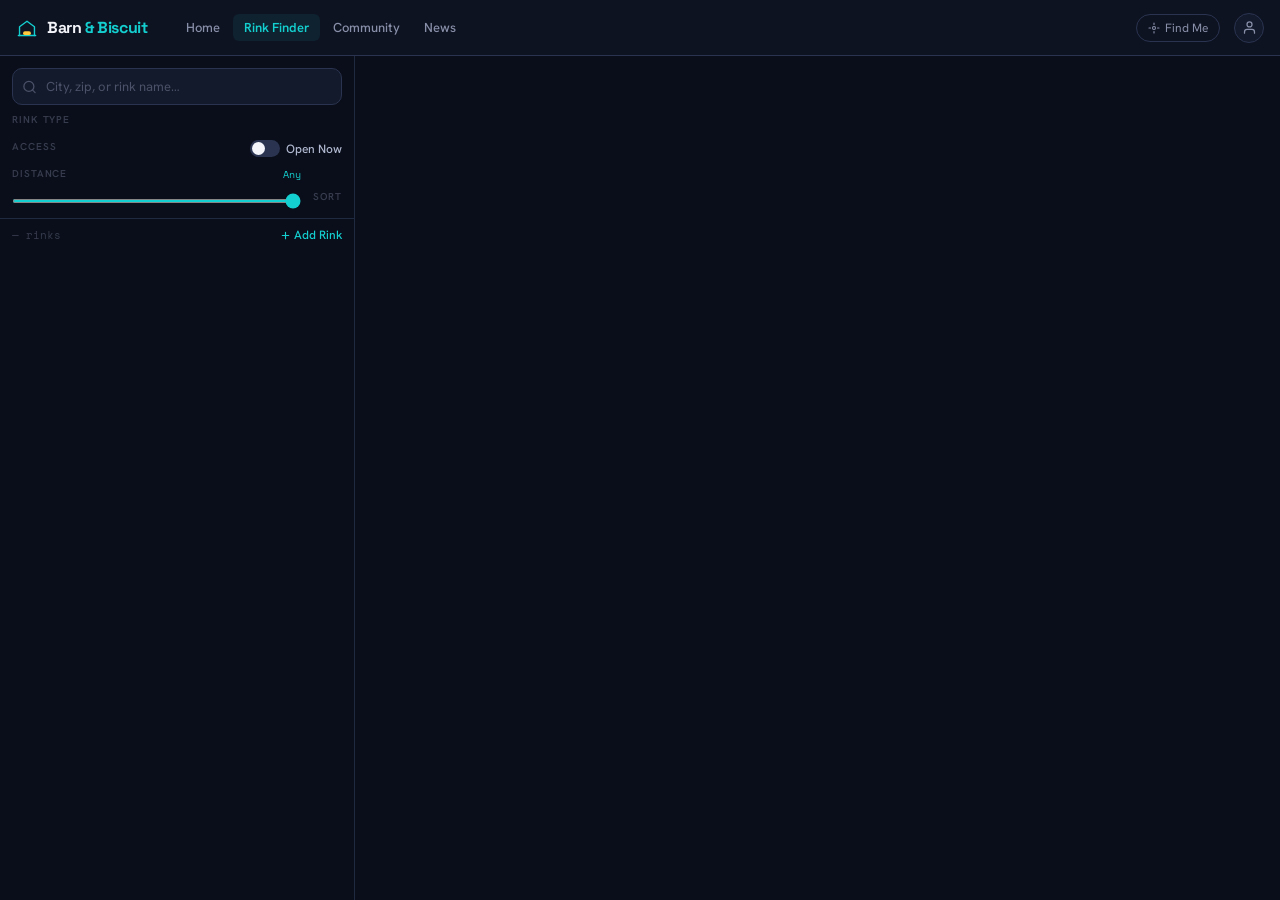
==== static/index.html @ c57369b1 "Add real photo uploads with an admin moderation queue Replaces the fake picsum stand-in with actual " ====
<!DOCTYPE html>
<html lang="en" data-theme="dark">
<head>
<meta charset="utf-8">
<meta name="viewport" content="width=device-width, initial-scale=1">
<title>Barn &amp; Biscuit — Rink Finder</title>
<link rel="icon" href="/static/logo/favicon.svg">
<link rel="preconnect" href="https://fonts.googleapis.com">
<link href="https://fonts.googleapis.com/css2?family=Space+Grotesk:wght@400;500;600;700&family=Hanken+Grotesk:wght@400;500;600;700&family=Space+Mono:wght@400;700&display=swap" rel="stylesheet">
<link rel="stylesheet" href="/static/brand-tokens.css">
<link rel="stylesheet" href="https://unpkg.com/leaflet@1.9.4/dist/leaflet.css">
<script src="https://unpkg.com/leaflet@1.9.4/dist/leaflet.js"></script>
<style>
  *, *::before, *::after { box-sizing: border-box; margin: 0; padding: 0; }
  html, body { height: 100%; overflow: hidden; }
  body { font-family: var(--font-body); background: var(--bg); color: var(--text); }

  /* Leaflet dark theme */
  .leaflet-container { background: #13192b !important; font-family: var(--font-body) !important; }
  .leaflet-popup-content-wrapper { background: var(--surface); border: 1px solid var(--border); border-radius: 12px; box-shadow: 0 0 20px rgba(20,207,207,.18), 0 4px 24px rgba(0,0,0,.55); }
  .leaflet-popup-tip { background: var(--surface); }
  .leaflet-popup-close-button { color: var(--text-muted) !important; top: 10px !important; right: 10px !important; font-size: 16px !important; }
  .leaflet-popup-close-button:hover { color: var(--text) !important; background: none !important; }
  .leaflet-popup-content { margin: 14px 16px; }
  .leaflet-control-attribution { background: rgba(10,14,26,.9) !important; color: var(--neutral-700) !important; font-size: 10px !important; }
  .leaflet-control-attribution a { color: var(--cyan-500) !important; }
  .leaflet-control-zoom { border: 1px solid var(--border) !important; border-radius: 8px !important; overflow: hidden; box-shadow: none !important; }
  .leaflet-control-zoom a { background: var(--surface) !important; color: var(--text-faint) !important; border-bottom-color: var(--border) !important; width: 30px !important; height: 30px !important; line-height: 30px !important; font-size: 16px !important; }
  .leaflet-control-zoom a:hover { background: var(--surface-2) !important; color: var(--color-primary) !important; }

  /* Scrollbar */
  ::-webkit-scrollbar { width: 4px; }
  ::-webkit-scrollbar-track { background: transparent; }
  ::-webkit-scrollbar-thumb { background: var(--border); border-radius: 2px; }

  input::placeholder { color: var(--neutral-600); }
  input[type=range] { height: 4px; }

  /* Animations */
  @keyframes slideInRight { from { transform: translateX(100%); } to { transform: translateX(0); } }
  @keyframes slideUp { from { transform: translateY(30px); opacity: 0; } to { transform: translateY(0); opacity: 1; } }
  @keyframes fadeIn { from { opacity: 0; } to { opacity: 1; } }
  @keyframes checkinPop { 0% { transform: scale(0.8); opacity: 0; } 60% { transform: scale(1.06); } 100% { transform: scale(1); opacity: 1; } }
  @keyframes pulse { 0%,100% { opacity: 1; } 50% { opacity: 0.35; } }

  /* Layout helpers */
  #app { display: flex; flex-direction: column; height: 100vh; overflow: hidden; }
  #content-area { display: flex; flex: 1; overflow: hidden; position: relative; }
  #map-container { flex: 1; position: relative; overflow: hidden; }
  #hl-map { width: 100%; height: 100%; }

  /* Nav */
  #nav { height: 56px; background: #0E1322; border-bottom: 1px solid var(--border); display: flex; align-items: center; padding: 0 16px; flex-shrink: 0; z-index: 200; position: relative; }

  /* Sidebar */
  #sidebar { width: 355px; background: var(--bg); border-right: 1px solid var(--hair); display: flex; flex-direction: column; overflow: hidden; flex-shrink: 0; }

  /* Drawer */
  #detail-drawer { position: fixed; right: 0; top: 56px; width: 400px; height: calc(100vh - 56px); background: var(--bg); border-left: 1px solid var(--border); display: flex; flex-direction: column; z-index: 1100; animation: slideInRight 0.22s ease; box-shadow: -4px 0 32px rgba(0,0,0,0.5); }

  /* Mobile list overlay */
  #mobile-list { position: fixed; top: 56px; left: 0; right: 0; bottom: 0; background: var(--bg); z-index: 100; display: flex; flex-direction: column; overflow: hidden; animation: slideUp 0.2s ease; }

  /* Modal overlay */
  .modal-overlay { position: fixed; inset: 0; background: rgba(10,14,26,0.88); z-index: 1200; display: flex; align-items: center; justify-content: center; padding: 20px; animation: fadeIn 0.15s ease; }
  .modal-card { background: var(--surface); border: 1px solid var(--border); border-radius: 16px; width: 100%; padding: 24px; }

  /* Add Photo dropzone */
  .photo-dropzone { width: 100%; min-height: 176px; display: flex; flex-direction: column; align-items: center; justify-content: center; gap: 10px; padding: 20px; border: 1.5px dashed var(--border); border-radius: 12px; background: var(--bg); cursor: pointer; transition: border-color .15s, background .15s; }
  .photo-dropzone.drag-over { border-color: var(--color-primary); background: rgba(20,207,207,0.06); }

  /* Chip styles */
  .chip { padding: 3px 10px; background: transparent; border: 1px solid var(--border); border-radius: 20px; font-size: 11px; font-weight: 500; color: var(--neutral-600); cursor: pointer; font-family: inherit; white-space: nowrap; }
  .chip.active { background: rgba(20,207,207,0.13); border-color: var(--color-primary); color: var(--color-primary); font-weight: 600; }

  /* Tab styles */
  .drawer-tab { padding: 10px 16px; background: none; border: none; border-bottom: 2px solid transparent; color: var(--neutral-600); font-size: 13px; font-weight: 500; font-family: inherit; cursor: pointer; flex-shrink: 0; }
  .drawer-tab.active { color: var(--color-primary); font-weight: 600; border-bottom-color: var(--color-primary); }

  /* Rink card */
  .rink-card { padding: 10px 11px; border-radius: 9px; margin-bottom: 2px; cursor: pointer; border: 1px solid transparent; border-left: 2px solid transparent; }
  .rink-card:hover { background: rgba(20,207,207,0.02); }
  .rink-card.selected { background: rgba(20,207,207,0.04); border-color: rgba(20,207,207,0.2); border-left-color: var(--color-primary); }
</style>
</head>
<body>
<div id="app">

  <!-- NAV -->
  <nav id="nav">
    <a href="#" style="display:flex;align-items:center;gap:9px;text-decoration:none;margin-right:28px;flex-shrink:0;">
      <svg width="22" height="22" viewBox="0 0 56 56" fill="none">
        <line x1="6" y1="47" x2="50" y2="47" stroke="#14CFCF" stroke-width="3.5" stroke-linecap="round"/>
        <path d="M9 47 L9 25 L28 11 L47 25 L47 47" stroke="#14CFCF" stroke-width="3.5" stroke-linecap="round" stroke-linejoin="round"/>
        <rect x="18" y="36.5" width="20" height="9.5" rx="4.75" fill="#FFC83D"/>
      </svg>
      <span id="nav-wordmark" style="font-family:var(--font-display);font-weight:700;font-size:16px;color:var(--text);letter-spacing:-0.025em;white-space:nowrap;"></span>
    </a>
    <div id="nav-links" style="display:flex;align-items:center;gap:2px;flex:1;">
      <a href="#" style="padding:5px 11px;font-size:13px;font-weight:500;color:var(--text-faint);text-decoration:none;border-radius:6px;">Home</a>
      <a href="#" style="padding:5px 11px;font-size:13px;font-weight:600;color:var(--color-primary);text-decoration:none;border-radius:6px;background:rgba(20,207,207,0.08);">Rink Finder</a>
      <a href="#" style="padding:5px 11px;font-size:13px;font-weight:500;color:var(--text-faint);text-decoration:none;border-radius:6px;">Community</a>
      <a href="#" style="padding:5px 11px;font-size:13px;font-weight:500;color:var(--text-faint);text-decoration:none;border-radius:6px;">News</a>
    </div>
    <div style="display:flex;align-items:center;gap:8px;flex-shrink:0;">
      <button id="location-btn" style="display:flex;align-items:center;gap:5px;padding:5px 11px;background:transparent;border:1px solid var(--border);border-radius:20px;color:var(--text-faint);font-size:12px;font-family:inherit;cursor:pointer;white-space:nowrap;">
        <svg width="12" height="12" viewBox="0 0 24 24" fill="none" stroke="currentColor" stroke-width="2.2" stroke-linecap="round"><circle cx="12" cy="12" r="3"/><path d="M12 2v3M12 19v3M2 12h3M19 12h3"/></svg>
        <span id="location-label">Find Me</span>
      </button>
      <div id="nav-account" style="display:flex;align-items:center;gap:6px;cursor:pointer;" onclick="app.onAvatarClick()">
        <span id="nav-username" style="font-size:12px;font-weight:500;color:var(--text-muted);white-space:nowrap;"></span>
        <div id="nav-avatar" style="width:30px;height:30px;border-radius:50%;background:var(--surface);border:1px solid var(--border);display:flex;align-items:center;justify-content:center;color:var(--text-faint);cursor:pointer;flex-shrink:0;">
          <svg width="15" height="15" viewBox="0 0 24 24" fill="none" stroke="currentColor" stroke-width="2" stroke-linecap="round"><path d="M20 21v-2a4 4 0 0 0-4-4H8a4 4 0 0 0-4 4v2"/><circle cx="12" cy="7" r="4"/></svg>
        </div>
      </div>
    </div>
  </nav>

  <!-- CONTENT -->
  <div id="content-area">

    <!-- SIDEBAR (desktop) -->
    <aside id="sidebar">
      <!-- Search -->
      <div style="padding:12px 12px 8px;">
        <div style="position:relative;">
          <svg style="position:absolute;left:10px;top:50%;transform:translateY(-50%);color:var(--neutral-600);pointer-events:none;" width="15" height="15" viewBox="0 0 24 24" fill="none" stroke="currentColor" stroke-width="2" stroke-linecap="round"><circle cx="11" cy="11" r="8"/><path d="m21 21-4.35-4.35"/></svg>
          <input id="search-input" type="text" placeholder="City, zip, or rink name…" style="width:100%;padding:9px 30px 9px 33px;background:var(--surface);border:1px solid var(--border);border-radius:10px;color:var(--text);font-size:13px;font-family:inherit;outline:none;">
          <button id="search-clear" style="display:none;position:absolute;right:8px;top:50%;transform:translateY(-50%);background:none;border:none;color:var(--neutral-600);cursor:pointer;padding:2px;align-items:center;justify-content:center;">
            <svg width="13" height="13" viewBox="0 0 24 24" fill="none" stroke="currentColor" stroke-width="2.5" stroke-linecap="round"><path d="M18 6L6 18M6 6l12 12"/></svg>
          </button>
        </div>
      </div>
      <!-- Filters -->
      <div style="padding:0 12px 10px;display:flex;flex-direction:column;gap:9px;border-bottom:1px solid var(--hair);">
        <div>
          <div style="font-size:10px;font-weight:600;color:var(--neutral-700);text-transform:uppercase;letter-spacing:0.09em;margin-bottom:5px;">Rink Type</div>
          <div id="type-filters" style="display:flex;flex-wrap:wrap;gap:4px;"></div>
        </div>
        <div style="display:flex;align-items:flex-end;gap:10px;flex-wrap:wrap;">
          <div>
            <div style="font-size:10px;font-weight:600;color:var(--neutral-700);text-transform:uppercase;letter-spacing:0.09em;margin-bottom:5px;">Access</div>
            <div id="access-filters" style="display:flex;gap:4px;"></div>
          </div>
          <div id="open-now-toggle" style="display:flex;align-items:center;gap:6px;cursor:pointer;padding-bottom:1px;margin-left:auto;">
            <div id="open-now-track" style="width:30px;height:17px;border-radius:9px;background:var(--border);display:flex;align-items:center;padding:0 2px;cursor:pointer;flex-shrink:0;transition:background 0.15s;">
              <div id="open-now-thumb" style="width:13px;height:13px;border-radius:50%;background:var(--text);transition:margin-left 0.15s;"></div>
            </div>
            <span style="font-size:12px;font-weight:500;color:var(--text-muted);white-space:nowrap;">Open Now</span>
          </div>
        </div>
        <div style="display:flex;gap:12px;align-items:flex-end;flex-wrap:wrap;">
          <div style="flex:1;min-width:100px;">
            <div style="display:flex;justify-content:space-between;margin-bottom:5px;">
              <span style="font-size:10px;font-weight:600;color:var(--neutral-700);text-transform:uppercase;letter-spacing:0.09em;">Distance</span>
              <span id="distance-label" style="font-size:10px;font-family:var(--font-mono);color:var(--color-primary);">Any</span>
            </div>
            <input id="distance-slider" type="range" min="10" max="200" step="10" value="200" style="width:100%;accent-color:var(--color-primary);cursor:pointer;">
          </div>
          <div>
            <div style="font-size:10px;font-weight:600;color:var(--neutral-700);text-transform:uppercase;letter-spacing:0.09em;margin-bottom:5px;">Sort</div>
            <div id="sort-filters" style="display:flex;gap:4px;"></div>
          </div>
        </div>
      </div>
      <!-- List header -->
      <div style="padding:8px 12px;display:flex;align-items:center;justify-content:space-between;">
        <span id="rink-count" style="font-size:11px;color:var(--neutral-700);font-family:var(--font-mono);">— rinks</span>
        <button id="add-rink-btn" style="display:flex;align-items:center;gap:3px;font-size:12px;color:var(--color-primary);background:none;border:none;cursor:pointer;font-family:inherit;font-weight:500;">
          <svg width="11" height="11" viewBox="0 0 24 24" fill="none" stroke="currentColor" stroke-width="2.5" stroke-linecap="round"><path d="M12 5v14M5 12h14"/></svg>
          Add Rink
        </button>
      </div>
      <!-- Rink list -->
      <div id="rink-list" style="flex:1;overflow-y:auto;padding:0 8px 8px;"></div>
    </aside>

    <!-- MAP -->
    <div id="map-container">
      <div id="hl-map"></div>
      <!-- Location toast -->
      <div id="location-toast" style="display:none;position:absolute;top:16px;left:50%;transform:translateX(-50%);background:var(--surface);border:1px solid rgba(20,207,207,0.5);border-radius:10px;padding:8px 14px;z-index:1000;display:none;align-items:center;gap:8px;box-shadow:0 0 20px rgba(20,207,207,0.15);pointer-events:none;animation:fadeIn 0.2s ease;white-space:nowrap;">
        <div style="width:6px;height:6px;border-radius:50%;background:var(--color-primary);animation:pulse 1.2s infinite;"></div>
        <span style="font-size:12px;color:var(--text-muted);">Finding your location…</span>
      </div>
      <!-- Mobile view toggle -->
      <div id="mobile-toggle" style="display:none;position:absolute;bottom:28px;left:50%;transform:translateX(-50%);background:#0E1322;border:1px solid var(--border);border-radius:24px;padding:3px;z-index:1000;box-shadow:0 4px 24px rgba(0,0,0,0.6);">
        <button id="map-btn" onclick="app.showMap()" style="padding:5px 15px;background:var(--color-primary);border:none;border-radius:20px;color:#06181A;font-size:13px;font-weight:600;cursor:pointer;font-family:inherit;">
          <svg width="12" height="12" viewBox="0 0 24 24" fill="none" stroke="currentColor" stroke-width="2" stroke-linecap="round" style="display:inline;margin-right:4px;vertical-align:middle;"><path d="M9 20L3.55 17.27A1 1 0 0 1 3 16.38V5.62a1 1 0 0 1 1.45-.89L9 7l6-3 5.45 2.72A1 1 0 0 1 21 7.62v10.76a1 1 0 0 1-1.45.89L15 17l-6 3z"/><path d="M9 7v13M15 4v13"/></svg>
          Map
        </button>
        <button id="list-btn" onclick="app.showList()" style="padding:5px 15px;background:transparent;border:none;border-radius:20px;color:var(--text-muted);font-size:13px;font-weight:500;cursor:pointer;font-family:inherit;">
          <svg width="12" height="12" viewBox="0 0 24 24" fill="none" stroke="currentColor" stroke-width="2" stroke-linecap="round" style="display:inline;margin-right:4px;vertical-align:middle;"><path d="M8 6h13M8 12h13M8 18h13M3 6h.01M3 12h.01M3 18h.01"/></svg>
          List
        </button>
      </div>
    </div>

  </div>
</div>

<!-- MOBILE LIST OVERLAY (hidden by default) -->
<div id="mobile-list" style="display:none;">
  <div style="padding:12px;">
    <div style="position:relative;">
      <svg style="position:absolute;left:10px;top:50%;transform:translateY(-50%);color:var(--neutral-600);pointer-events:none;" width="15" height="15" viewBox="0 0 24 24" fill="none" stroke="currentColor" stroke-width="2" stroke-linecap="round"><circle cx="11" cy="11" r="8"/><path d="m21 21-4.35-4.35"/></svg>
      <input id="mobile-search-input" type="text" placeholder="Search rinks…" style="width:100%;padding:10px 12px 10px 34px;background:var(--surface);border:1px solid var(--border);border-radius:10px;color:var(--text);font-size:14px;font-family:inherit;outline:none;">
    </div>
  </div>
  <div id="mobile-type-filters" style="padding:0 12px 10px;display:flex;gap:4px;flex-wrap:wrap;border-bottom:1px solid var(--hair);"></div>
  <div id="mobile-rink-count" style="padding:8px 12px;font-size:11px;color:var(--neutral-700);font-family:var(--font-mono);border-bottom:1px solid var(--hair);">— rinks</div>
  <div id="mobile-rink-list" style="flex:1;overflow-y:auto;padding:8px;"></div>
  <div style="padding:12px;border-top:1px solid var(--hair);">
    <button onclick="app.showMap()" style="width:100%;padding:11px;background:rgba(20,207,207,0.08);border:1.5px solid var(--color-primary);border-radius:10px;color:var(--color-primary);font-size:14px;font-weight:600;font-family:inherit;cursor:pointer;">← Back to Map</button>
  </div>
</div>

<!-- DETAIL DRAWER (hidden by default) -->
<div id="detail-drawer" style="display:none;">
  <!-- Photo Hero (fixed, non-scrolling) -->
  <div id="drawer-hero" style="position:relative;height:168px;flex-shrink:0;overflow:hidden;background:var(--surface-2);">
    <img id="drawer-hero-img" src="" alt="" style="width:100%;height:100%;object-fit:cover;opacity:0.85;display:block;">
    <div style="position:absolute;inset:0;background:linear-gradient(180deg, rgba(10,14,26,0.05) 35%, rgba(10,14,26,0.9) 100%);pointer-events:none;"></div>
    <button onclick="app.setTab('photos')" style="position:absolute;top:10px;left:10px;padding:4px 10px;background:rgba(10,14,26,0.55);border:1px solid rgba(255,255,255,0.15);border-radius:20px;color:#fff;font-size:11px;font-weight:600;font-family:inherit;cursor:pointer;">
      <span id="drawer-photos-count"></span>
    </button>
    <span id="drawer-photo-attribution" style="position:absolute;bottom:6px;right:10px;font-size:10px;color:rgba(255,255,255,0.65);text-shadow:0 1px 2px rgba(0,0,0,0.6);display:none;"></span>
    <button onclick="app.closeDrawer()" style="position:absolute;top:10px;right:10px;width:30px;height:30px;display:flex;align-items:center;justify-content:center;background:rgba(10,14,26,0.55);border:1px solid rgba(255,255,255,0.15);border-radius:8px;color:#fff;cursor:pointer;">
      <svg width="14" height="14" viewBox="0 0 24 24" fill="none" stroke="currentColor" stroke-width="2.5" stroke-linecap="round"><path d="M18 6L6 18M6 6l12 12"/></svg>
    </button>
    <div style="position:absolute;left:14px;right:14px;bottom:10px;">
      <div id="drawer-name" style="font-family:var(--font-display);font-size:18px;font-weight:700;color:#fff;line-height:1.25;margin-bottom:5px;text-shadow:0 1px 3px rgba(0,0,0,0.5);"></div>
      <div id="drawer-meta" style="display:flex;align-items:center;gap:7px;flex-wrap:wrap;"></div>
    </div>
  </div>

  <!-- Scroll container: everything below the hero -->
  <div id="drawer-scroll" style="flex:1;overflow-y:auto;background:var(--bg);">
    <div id="drawer-thumbs" style="display:flex;gap:8px;padding:12px 16px;overflow-x:auto;"></div>
    <div id="drawer-checkin-row" style="display:flex;gap:8px;padding:0 16px 14px;"></div>
    <div id="drawer-feed" style="margin:0 16px 14px;"></div>

    <!-- Sticky tab bar -->
    <div id="drawer-tabs" style="position:sticky;top:0;z-index:1;display:flex;border-top:1px solid var(--border);border-bottom:1px solid var(--border);background:#0E1322;">
      <button class="drawer-tab active" data-tab="info" onclick="app.setTab('info')">Info</button>
      <button class="drawer-tab" data-tab="photos" onclick="app.setTab('photos')">Photos</button>
      <button class="drawer-tab" data-tab="reviews" onclick="app.setTab('reviews')">Reviews</button>
      <button class="drawer-tab" data-tab="schedule" onclick="app.setTab('schedule')">Schedule</button>
    </div>
    <div id="drawer-body" style="padding:16px;"></div>
  </div>
</div>

<!-- REPORT MODAL -->
<div id="modal-report" style="display:none;" class="modal-overlay">
  <div class="modal-card" style="max-width:400px;">
    <div style="font-family:var(--font-display);font-size:18px;font-weight:700;color:var(--text);margin-bottom:4px;">Report an Issue</div>
    <div style="font-size:13px;color:var(--text-faint);margin-bottom:20px;">Help keep rink info accurate for the community</div>
    <div style="display:flex;flex-direction:column;gap:8px;margin-bottom:18px;">
      <label style="display:flex;align-items:center;gap:10px;padding:11px;background:var(--surface-2);border-radius:8px;cursor:pointer;font-size:14px;color:var(--text-muted);"><input type="radio" name="rt" style="accent-color:var(--color-primary);"> Wrong hours</label>
      <label style="display:flex;align-items:center;gap:10px;padding:11px;background:var(--surface-2);border-radius:8px;cursor:pointer;font-size:14px;color:var(--text-muted);"><input type="radio" name="rt" style="accent-color:var(--color-primary);"> Incorrect address or contact</label>
      <label style="display:flex;align-items:center;gap:10px;padding:11px;background:var(--surface-2);border-radius:8px;cursor:pointer;font-size:14px;color:var(--text-muted);"><input type="radio" name="rt" style="accent-color:var(--color-primary);"> Rink permanently closed</label>
      <label style="display:flex;align-items:center;gap:10px;padding:11px;background:var(--surface-2);border-radius:8px;cursor:pointer;font-size:14px;color:var(--text-muted);"><input type="radio" name="rt" style="accent-color:var(--color-primary);"> Other</label>
    </div>
    <textarea placeholder="Additional details (optional)…" style="width:100%;padding:10px 12px;background:var(--bg);border:1px solid var(--border);border-radius:8px;color:var(--text);font-size:13px;font-family:inherit;outline:none;resize:vertical;min-height:72px;margin-bottom:16px;"></textarea>
    <div style="display:flex;gap:8px;">
      <button onclick="app.hideReport()" style="flex:1;padding:10px;background:transparent;border:1px solid var(--border);border-radius:8px;color:var(--text-muted);font-size:14px;font-family:inherit;cursor:pointer;">Cancel</button>
      <button onclick="app.hideReport()" style="flex:1;padding:10px;background:var(--color-primary);border:none;border-radius:8px;color:#06181A;font-size:14px;font-weight:700;font-family:inherit;cursor:pointer;">Submit</button>
    </div>
  </div>
</div>

<!-- ADD RINK MODAL -->
<div id="modal-add-rink" style="display:none;" class="modal-overlay">
  <div class="modal-card" style="max-width:440px;max-height:85vh;overflow-y:auto;">
    <div style="font-family:var(--font-display);font-size:18px;font-weight:700;color:var(--text);margin-bottom:4px;">Add a Rink</div>
    <div style="font-size:13px;color:var(--text-faint);margin-bottom:20px;">Know a rink we're missing? Tell us about it.</div>
    <form id="add-rink-form" style="display:flex;flex-direction:column;gap:12px;margin-bottom:20px;">
      <div>
        <label style="font-size:10px;font-weight:600;color:var(--neutral-700);text-transform:uppercase;letter-spacing:0.09em;display:block;margin-bottom:5px;">Rink Name *</label>
        <input name="name" type="text" placeholder="e.g. Hometown Ice Arena" required style="width:100%;padding:10px 12px;background:var(--bg);border:1px solid var(--border);border-radius:8px;color:var(--text);font-size:14px;font-family:inherit;outline:none;">
      </div>
      <div>
        <label style="font-size:10px;font-weight:600;color:var(--neutral-700);text-transform:uppercase;letter-spacing:0.09em;display:block;margin-bottom:5px;">Address *</label>
        <input name="address" type="text" placeholder="123 Ice Ln, City, State ZIP" required style="width:100%;padding:10px 12px;background:var(--bg);border:1px solid var(--border);border-radius:8px;color:var(--text);font-size:14px;font-family:inherit;outline:none;">
      </div>
      <div style="display:flex;gap:8px;">
        <div style="flex:1;">
          <label style="font-size:10px;font-weight:600;color:var(--neutral-700);text-transform:uppercase;letter-spacing:0.09em;display:block;margin-bottom:5px;">Rink Type</label>
          <select name="type" style="width:100%;padding:10px 12px;background:var(--bg);border:1px solid var(--border);border-radius:8px;color:var(--text);font-size:14px;font-family:inherit;outline:none;"><option>NHL Size</option><option>Olympic</option><option>Synthetic</option><option>Standard</option></select>
        </div>
        <div style="flex:1;">
          <label style="font-size:10px;font-weight:600;color:var(--neutral-700);text-transform:uppercase;letter-spacing:0.09em;display:block;margin-bottom:5px;">Access</label>
          <select name="access" style="width:100%;padding:10px 12px;background:var(--bg);border:1px solid var(--border);border-radius:8px;color:var(--text);font-size:14px;font-family:inherit;outline:none;"><option>Public</option><option>Private</option></select>
        </div>
      </div>
      <div>
        <label style="font-size:10px;font-weight:600;color:var(--neutral-700);text-transform:uppercase;letter-spacing:0.09em;display:block;margin-bottom:5px;">Website or Phone (optional)</label>
        <input name="contact" type="text" placeholder="https://… or (555) 000-0000" style="width:100%;padding:10px 12px;background:var(--bg);border:1px solid var(--border);border-radius:8px;color:var(--text);font-size:14px;font-family:inherit;outline:none;">
      </div>
    </form>
    <div style="display:flex;gap:8px;">
      <button onclick="app.hideAddRink()" style="flex:1;padding:10px;background:transparent;border:1px solid var(--border);border-radius:8px;color:var(--text-muted);font-size:14px;font-family:inherit;cursor:pointer;">Cancel</button>
      <button onclick="app.submitRink()" style="flex:1;padding:10px;background:var(--color-primary);border:none;border-radius:8px;color:#06181A;font-size:14px;font-weight:700;font-family:inherit;cursor:pointer;">Submit Rink</button>
    </div>
  </div>
</div>

<!-- ADD PHOTO MODAL -->
<div id="modal-add-photo" style="display:none;" class="modal-overlay">
  <div class="modal-card" style="max-width:420px;max-height:88vh;overflow-y:auto;">
    <div style="display:flex;align-items:center;justify-content:space-between;margin-bottom:4px;">
      <div style="font-family:var(--font-display);font-size:18px;font-weight:700;color:var(--text);">Add a Photo</div>
      <button onclick="app.hideAddPhotoModal()" style="width:28px;height:28px;flex-shrink:0;background:transparent;border:1px solid var(--border);border-radius:8px;color:var(--text-muted);font-size:14px;cursor:pointer;display:flex;align-items:center;justify-content:center;">✕</button>
    </div>
    <div style="font-size:13px;color:var(--text-faint);margin-bottom:20px;">Share a shot of the ice at <span id="add-photo-rink-name" style="color:var(--text-muted);font-weight:500;"></span></div>
    <div id="add-photo-dynamic"></div>
  </div>
</div>

<!-- AUTH MODAL -->
<div id="modal-auth" style="display:none;" class="modal-overlay">
  <div class="modal-card" style="max-width:380px;">
    <div id="auth-title" style="font-family:var(--font-display);font-size:18px;font-weight:700;color:var(--text);margin-bottom:4px;">Sign In</div>
    <div id="auth-subtitle" style="font-size:13px;color:var(--text-faint);margin-bottom:20px;">Welcome back to Barn & Biscuit</div>
    <form id="auth-form" style="display:flex;flex-direction:column;gap:12px;margin-bottom:8px;">
      <div id="auth-displayname-field" style="display:none;">
        <label style="font-size:10px;font-weight:600;color:var(--neutral-700);text-transform:uppercase;letter-spacing:0.09em;display:block;margin-bottom:5px;">Display Name</label>
        <input name="displayName" type="text" placeholder="e.g. Jamie" style="width:100%;padding:10px 12px;background:var(--bg);border:1px solid var(--border);border-radius:8px;color:var(--text);font-size:14px;font-family:inherit;outline:none;">
      </div>
      <div>
        <label style="font-size:10px;font-weight:600;color:var(--neutral-700);text-transform:uppercase;letter-spacing:0.09em;display:block;margin-bottom:5px;">Email</label>
        <input name="email" type="email" placeholder="you@example.com" required style="width:100%;padding:10px 12px;background:var(--bg);border:1px solid var(--border);border-radius:8px;color:var(--text);font-size:14px;font-family:inherit;outline:none;">
      </div>
      <div>
        <label style="font-size:10px;font-weight:600;color:var(--neutral-700);text-transform:uppercase;letter-spacing:0.09em;display:block;margin-bottom:5px;">Password</label>
        <input name="password" type="password" placeholder="••••••••" required style="width:100%;padding:10px 12px;background:var(--bg);border:1px solid var(--border);border-radius:8px;color:var(--text);font-size:14px;font-family:inherit;outline:none;">
      </div>
    </form>
    <div id="auth-error" style="display:none;font-size:12px;color:#F16A6A;margin-bottom:12px;"></div>
    <div style="display:flex;gap:8px;margin-bottom:14px;">
      <button onclick="app.hideAuth()" style="flex:1;padding:10px;background:transparent;border:1px solid var(--border);border-radius:8px;color:var(--text-muted);font-size:14px;font-family:inherit;cursor:pointer;">Cancel</button>
      <button onclick="app.submitAuth()" style="flex:1;padding:10px;background:var(--color-primary);border:none;border-radius:8px;color:#06181A;font-size:14px;font-weight:700;font-family:inherit;cursor:pointer;">Continue</button>
    </div>
    <div id="auth-toggle" style="text-align:center;font-size:12px;color:var(--text-faint);cursor:pointer;"></div>
  </div>
</div>

<script>
class RinkFinder {
  BRAND = 'Barn & Biscuit';
  BASE_PHOTO_COUNT = 4;
  FEED_NAMES = ['Jordan','Sam','Casey','Morgan','Riley','Taylor','Avery','Quinn','Drew','Reese'];
  FEED_COLORS = ['#14CFCF', '#CB78FF', '#34E0A0', '#FFD24D'];
  // Brand accent palette used to tint the no-photo rink placeholders
  PLACEHOLDER_ACCENTS = [
    { name: 'Cyan',   line: '20,207,207',  dot: '#14CFCF' },
    { name: 'Violet', line: '203,120,255', dot: '#CB78FF' },
    { name: 'Mint',   line: '52,224,160',  dot: '#34E0A0' },
    { name: 'Amber',  line: '255,210,77',  dot: '#FFD24D' },
    { name: 'Coral',  line: '255,107,125', dot: '#FF6B7D' },
  ];

  state = {
    search: '',
    filters: { type: 'all', access: 'all', openNow: false, maxDistance: 200 },
    sortBy: 'name',
    selectedRinkId: null,
    drawerOpen: false,
    activeTab: 'info',
    isMobile: false,
    mobileView: 'map',
    userLocation: null,
    locationStatus: 'idle',
    checkinsById: {},
    checkinConfirm: false,
    heroIdx: 0,
    myCheckins: {},
    myReviews: {},
    communityPhotos: {},
    reviewOpen: false,
    reviewRating: 0,
    reviewToast: false,
    photoToast: false,
    currentUser: null,
    showAuth: false,
    authMode: 'login',
    authError: '',
    showAddPhoto: false,
    photoDraftFile: null,
    photoPreviewUrl: null,
    photoUploadError: '',
  };

  rinks = [];
  map = null;
  markers = {};

  // ── Init ──────────────────────────────────────────────────────────────────

  async init() {
    // Set brand wordmark
    document.getElementById('nav-wordmark').innerHTML =
      `${this.BRAND.split(' ')[0]}&nbsp;<span style="color:var(--color-primary);">${this.BRAND.split(' ').slice(1).join(' ')}</span>`;

    const [rinks, me] = await Promise.all([
      fetch('/api/rinks').then(r => r.json()),
      fetch('/api/auth/me').then(r => r.json()),
    ]);
    this.rinks = rinks;
    this.state.currentUser = me.user;

    this.bindEvents();
    this.buildFilterChips();
    this.setState({}); // initial render
    setTimeout(() => this.initMap(), 200);
    this.requestLocation();

    window.addEventListener('resize', () => {
      const was = this.state.isMobile;
      const is = window.innerWidth < 768;
      if (was !== is) this.setState({ isMobile: is });
      if (this.map) setTimeout(() => { try { this.map.invalidateSize(); } catch(e){} }, 150);
    });
    this.setState({ isMobile: window.innerWidth < 768 });
  }

  bindEvents() {
    // Search
    document.getElementById('search-input').addEventListener('input', e => {
      this.setState({ search: e.target.value });
    });
    document.getElementById('search-clear').addEventListener('click', () => {
      document.getElementById('search-input').value = '';
      this.setState({ search: '' });
    });
    document.getElementById('mobile-search-input').addEventListener('input', e => {
      document.getElementById('search-input').value = e.target.value;
      this.setState({ search: e.target.value });
    });

    // Open Now toggle
    document.getElementById('open-now-toggle').addEventListener('click', () => {
      this.setState(s => ({ filters: { ...s.filters, openNow: !s.filters.openNow } }));
    });

    // Distance slider
    document.getElementById('distance-slider').addEventListener('input', e => {
      this.setState(s => ({ filters: { ...s.filters, maxDistance: Number(e.target.value) } }));
    });

    // Location button
    document.getElementById('location-btn').addEventListener('click', () => this.requestLocation());

    // Add rink button
    document.getElementById('add-rink-btn').addEventListener('click', () => this.showAddRink());
  }

  buildFilterChips() {
    const types = [
      { v: 'all', l: 'All' }, { v: 'NHL', l: 'NHL' }, { v: 'OLYMPIC', l: 'Olympic' },
      { v: 'SYNTHETIC', l: 'Synthetic' }, { v: 'STANDARD', l: 'Standard' },
    ];
    const access = [{ v: 'all', l: 'All' }, { v: 'public', l: 'Public' }, { v: 'private', l: 'Private' }];
    const sorts = [{ v: 'name', l: 'Name' }, { v: 'rating', l: 'Rating' }, { v: 'distance', l: 'Distance' }];

    const makeChips = (containerId, items, field) => {
      const el = document.getElementById(containerId);
      el.innerHTML = items.map(o =>
        `<button class="chip${this.state.filters[field] === o.v || (field === 'sort' && this.state.sortBy === o.v) ? ' active' : ''}" data-val="${o.v}">${o.l}</button>`
      ).join('');
      el.querySelectorAll('button').forEach(btn => {
        btn.addEventListener('click', () => {
          if (field === 'sort') {
            this.setState({ sortBy: btn.dataset.val });
          } else {
            this.setState(s => ({ filters: { ...s.filters, [field]: btn.dataset.val } }));
          }
        });
      });
    };

    makeChips('type-filters', types, 'type');
    makeChips('mobile-type-filters', types, 'type');
    makeChips('access-filters', access, 'access');
    makeChips('sort-filters', sorts, 'sort');
  }

  // ── State ─────────────────────────────────────────────────────────────────

  setState(partial) {
    const prev = { ...this.state };
    if (typeof partial === 'function') {
      Object.assign(this.state, partial(this.state));
    } else {
      Object.assign(this.state, partial);
    }
    this.render(prev);
  }

  // ── Derived helpers ───────────────────────────────────────────────────────

  haversine(lat1, lng1, lat2, lng2) {
    const R = 3959, dLat = (lat2 - lat1) * Math.PI / 180, dLng = (lng2 - lng1) * Math.PI / 180;
    const a = Math.sin(dLat/2)**2 + Math.cos(lat1*Math.PI/180)*Math.cos(lat2*Math.PI/180)*Math.sin(dLng/2)**2;
    return R * 2 * Math.atan2(Math.sqrt(a), Math.sqrt(1-a));
  }

  isOpenNow(hours) {
    const days = ['Sun','Mon','Tue','Wed','Thu','Fri','Sat'];
    const day = days[new Date().getDay()];
    const h = hours[day];
    if (!h || h === 'Closed' || h === 'Private') return false;
    const now = new Date();
    const toMins = str => {
      const m = str.trim().match(/^(\d+)(?::(\d+))?(am|pm)$/i);
      if (!m) return null;
      let hrs = parseInt(m[1]), mins = parseInt(m[2] || '0');
      if (m[3].toLowerCase() === 'pm' && hrs !== 12) hrs += 12;
      if (m[3].toLowerCase() === 'am' && hrs === 12) hrs = 0;
      return hrs * 60 + mins;
    };
    const parts = h.split('–');
    if (parts.length < 2) return false;
    const open = toMins(parts[0]), close = toMins(parts[1]);
    if (open === null || close === null) return false;
    const cur = now.getHours() * 60 + now.getMinutes();
    return cur >= open && cur < close;
  }

  getFilteredRinks() {
    const { search, filters, sortBy, userLocation } = this.state;
    let rinks = this.rinks.map(r => ({
      ...r,
      openNow: this.isOpenNow(r.hours),
      distance: userLocation ? this.haversine(userLocation.lat, userLocation.lng, r.lat, r.lng) : null,
    }));
    if (search) {
      const q = search.toLowerCase();
      rinks = rinks.filter(r =>
        r.name.toLowerCase().includes(q) || r.city.toLowerCase().includes(q) || r.state.toLowerCase().includes(q)
      );
    }
    if (filters.type !== 'all') rinks = rinks.filter(r => r.type === filters.type);
    if (filters.access !== 'all') rinks = rinks.filter(r => filters.access === 'public' ? r.isPublic : !r.isPublic);
    if (filters.openNow) rinks = rinks.filter(r => r.openNow);
    if (userLocation && filters.maxDistance < 200) rinks = rinks.filter(r => r.distance !== null && r.distance <= filters.maxDistance);
    if (sortBy === 'distance' && userLocation) rinks.sort((a, b) => a.distance - b.distance);
    else if (sortBy === 'rating') rinks.sort((a, b) => b.rating - a.rating);
    else rinks.sort((a, b) => a.name.localeCompare(b.name));
    return rinks;
  }

  typeInfo(type) {
    return ({
      NHL: { label: 'NHL Size', color: '#14CFCF', bg: 'rgba(20,207,207,0.1)', border: 'rgba(20,207,207,0.21)' },
      OLYMPIC: { label: 'Olympic', color: '#CB78FF', bg: 'rgba(203,120,255,0.1)', border: 'rgba(203,120,255,0.21)' },
      SYNTHETIC: { label: 'Synthetic', color: '#34E0A0', bg: 'rgba(52,224,160,0.1)', border: 'rgba(52,224,160,0.21)' },
      STANDARD: { label: 'Standard', color: '#888FA8', bg: 'rgba(136,143,168,0.1)', border: 'rgba(136,143,168,0.21)' },
    })[type] || { label: type, color: '#888FA8', bg: 'rgba(136,143,168,0.1)', border: 'rgba(136,143,168,0.21)' };
  }

  badgeHTML(type) {
    const { label, color, bg, border } = this.typeInfo(type);
    return `<span style="padding:2px 8px;background:${bg};border:1px solid ${border};border-radius:20px;font-size:11px;font-weight:600;color:${color};white-space:nowrap;flex-shrink:0;">${label}</span>`;
  }

  openPillHTML(openNow) {
    return openNow
      ? `<span style="padding:2px 7px;background:rgba(52,224,160,0.1);border:1px solid rgba(52,224,160,0.3);border-radius:20px;font-size:10px;font-weight:600;color:#34E0A0;white-space:nowrap;flex-shrink:0;">Open</span>`
      : `<span style="padding:2px 7px;background:rgba(255,107,125,0.1);border:1px solid rgba(255,107,125,0.3);border-radius:20px;font-size:10px;font-weight:600;color:#FF6B7D;white-space:nowrap;flex-shrink:0;">Closed</span>`;
  }

  stars(rating) {
    const n = Math.round(rating);
    return '★'.repeat(n) + '☆'.repeat(5 - n);
  }

  // ── Render ────────────────────────────────────────────────────────────────

  render(prev = {}) {
    const s = this.state;

    // Responsive layout
    const sidebar = document.getElementById('sidebar');
    const navLinks = document.getElementById('nav-links');
    const mobileToggle = document.getElementById('mobile-toggle');
    if (s.isMobile) {
      sidebar.style.display = 'none';
      navLinks.style.display = 'none';
      mobileToggle.style.display = 'flex';
    } else {
      sidebar.style.display = 'flex';
      navLinks.style.display = 'flex';
      mobileToggle.style.display = 'none';
      document.getElementById('mobile-list').style.display = 'none';
    }

    // Search clear button
    document.getElementById('search-clear').style.display = s.search ? 'flex' : 'none';

    // Open Now toggle
    const track = document.getElementById('open-now-track');
    const thumb = document.getElementById('open-now-thumb');
    track.style.background = s.filters.openNow ? 'var(--color-primary)' : 'var(--border)';
    thumb.style.marginLeft = s.filters.openNow ? 'auto' : '0';

    // Distance label
    document.getElementById('distance-label').textContent =
      s.filters.maxDistance >= 200 ? 'Any' : `${s.filters.maxDistance} mi`;

    // Location label
    const labels = { idle: 'Find Me', requesting: 'Locating…', granted: 'Located ✓', denied: 'Location Off' };
    document.getElementById('location-label').textContent = labels[s.locationStatus] || 'Find Me';

    // Location toast
    const toast = document.getElementById('location-toast');
    toast.style.display = s.locationStatus === 'requesting' ? 'flex' : 'none';

    // Filter chips (update active state)
    this.updateChips();

    // Rink list (desktop + mobile)
    const filtered = this.getFilteredRinks();
    const listHTML = this.renderRinkList(filtered);
    document.getElementById('rink-list').innerHTML = listHTML;
    document.getElementById('mobile-rink-list').innerHTML = listHTML;

    // Rink counts
    const countText = `${filtered.length} rink${filtered.length === 1 ? '' : 's'}`;
    document.getElementById('rink-count').textContent = countText;
    document.getElementById('mobile-rink-count').textContent = countText;

    // Attach list card click handlers
    document.querySelectorAll('.rink-card').forEach(card => {
      card.addEventListener('click', () => this.selectRink(Number(card.dataset.id)));
    });

    // Mobile views
    if (s.isMobile) {
      document.getElementById('mobile-list').style.display = s.mobileView === 'list' ? 'flex' : 'none';
      const mapBtn = document.getElementById('map-btn');
      const listBtn = document.getElementById('list-btn');
      mapBtn.style.background = s.mobileView === 'map' ? 'var(--color-primary)' : 'transparent';
      mapBtn.style.color = s.mobileView === 'map' ? '#06181A' : 'var(--text-muted)';
      mapBtn.style.fontWeight = s.mobileView === 'map' ? '600' : '500';
      listBtn.style.background = s.mobileView === 'list' ? 'var(--color-primary)' : 'transparent';
      listBtn.style.color = s.mobileView === 'list' ? '#06181A' : 'var(--text-muted)';
      listBtn.style.fontWeight = s.mobileView === 'list' ? '600' : '500';
    }

    // Drawer
    const drawer = document.getElementById('detail-drawer');
    if (s.drawerOpen && s.selectedRinkId) {
      drawer.style.display = 'flex';
      drawer.style.width = s.isMobile ? '100%' : '400px';
      this.renderDrawer();
    } else {
      drawer.style.display = 'none';
    }

    // Update map markers when filter/selection changes
    if (this.map) {
      const filtersChanged = JSON.stringify(prev.filters) !== JSON.stringify(s.filters) ||
        prev.search !== s.search || prev.selectedRinkId !== s.selectedRinkId;
      if (filtersChanged) {
        this.updateMarkers(s.selectedRinkId, filtered);
      }
      // Pan to selected rink
      if (s.selectedRinkId && prev.selectedRinkId !== s.selectedRinkId) {
        const r = this.rinks.find(r => r.id === s.selectedRinkId);
        if (r) this.map.panTo([r.lat, r.lng], { animate: true, duration: 0.5 });
      }
      // Invalidate size when drawer opens/closes
      if (prev.drawerOpen !== s.drawerOpen) {
        setTimeout(() => { try { this.map.invalidateSize(); } catch(e){} }, 300);
      }
    }

    // Modals
    document.getElementById('modal-report').style.display = s.showReport ? 'flex' : 'none';
    document.getElementById('modal-add-rink').style.display = s.showAddRink ? 'flex' : 'none';
    document.getElementById('modal-auth').style.display = s.showAuth ? 'flex' : 'none';
    document.getElementById('modal-add-photo').style.display = s.showAddPhoto ? 'flex' : 'none';
    if (s.showAddPhoto && (prev.photoPreviewUrl !== s.photoPreviewUrl || prev.photoUploadError !== s.photoUploadError || !prev.showAddPhoto)) {
      const rink = this.rinks.find(r => r.id === s.selectedRinkId);
      document.getElementById('add-photo-rink-name').textContent = rink ? rink.name : '';
      document.getElementById('add-photo-dynamic').innerHTML = this.renderAddPhotoModal();
    }

    this.updateAuthUI();
  }

  updateAuthUI() {
    const s = this.state;
    document.getElementById('auth-title').textContent = s.authMode === 'signup' ? 'Create Account' : 'Sign In';
    document.getElementById('auth-subtitle').textContent = s.authMode === 'signup'
      ? 'Join Barn & Biscuit to check in and leave reviews'
      : 'Welcome back to Barn & Biscuit';
    document.getElementById('auth-displayname-field').style.display = s.authMode === 'signup' ? 'block' : 'none';
    const toggle = document.getElementById('auth-toggle');
    toggle.textContent = s.authMode === 'signup' ? 'Already have an account? Sign in' : 'Need an account? Sign up';
    toggle.onclick = () => this.toggleAuthMode();
    const errEl = document.getElementById('auth-error');
    errEl.style.display = s.authError ? 'block' : 'none';
    errEl.textContent = s.authError;

    document.getElementById('nav-username').textContent = s.currentUser ? s.currentUser.displayName : '';
    document.getElementById('nav-avatar').title = s.currentUser ? 'Log out' : 'Sign in';
  }

  updateChips() {
    const s = this.state;
    document.querySelectorAll('#type-filters .chip, #mobile-type-filters .chip').forEach(btn => {
      btn.classList.toggle('active', btn.dataset.val === s.filters.type);
    });
    document.querySelectorAll('#access-filters .chip').forEach(btn => {
      btn.classList.toggle('active', btn.dataset.val === s.filters.access);
    });
    document.querySelectorAll('#sort-filters .chip').forEach(btn => {
      btn.classList.toggle('active', btn.dataset.val === s.sortBy);
    });
  }

  renderRinkList(filtered) {
    if (filtered.length === 0) {
      return `<div style="text-align:center;padding:48px 20px;">
        <div style="font-size:38px;margin-bottom:10px;opacity:0.5;">🏒</div>
        <div style="font-size:14px;font-weight:600;color:var(--text-muted);margin-bottom:5px;">No rinks found</div>
        <div style="font-size:12px;color:var(--text-faint);">Try adjusting your filters</div>
      </div>`;
    }
    return filtered.map(r => {
      const sel = r.id === this.state.selectedRinkId;
      const dist = r.distance !== null ? `<span style="margin-left:auto;font-size:10px;font-family:var(--font-mono);color:var(--neutral-700);">${r.distance.toFixed(1)} mi</span>` : '';
      return `<div class="rink-card${sel ? ' selected' : ''}" data-id="${r.id}">
        <div style="display:flex;justify-content:space-between;align-items:flex-start;gap:8px;margin-bottom:5px;">
          <div style="flex:1;min-width:0;">
            <div style="font-size:13px;font-weight:600;color:var(--text);white-space:nowrap;overflow:hidden;text-overflow:ellipsis;line-height:1.35;">${this.esc(r.name)}</div>
            <div style="font-size:11px;color:var(--neutral-600);margin-top:1px;">${this.esc(r.city)}, ${this.esc(r.state)}</div>
          </div>
          ${this.openPillHTML(r.openNow)}
        </div>
        <div style="display:flex;align-items:center;gap:5px;flex-wrap:wrap;">
          ${this.badgeHTML(r.type)}
          <span style="font-size:11px;color:#FFD24D;font-weight:600;">★ ${r.rating.toFixed(1)}</span>
          <span style="font-size:10px;color:var(--border);">(${r.reviewCount})</span>
          ${dist}
        </div>
      </div>`;
    }).join('');
  }

  renderDrawer() {
    const s = this.state;
    const rink = this.rinks.find(r => r.id === s.selectedRinkId);
    if (!rink) return;

    const openNow = this.isOpenNow(rink.hours);
    const dist = s.userLocation ? this.haversine(s.userLocation.lat, s.userLocation.lng, rink.lat, rink.lng) : null;
    const checkinCount = (s.checkinsById[rink.id] || 0);
    const totalCheckins = rink.checkins + checkinCount;
    const checkedIn = !!s.myCheckins[rink.id];
    const photos = this.getPhotos(rink);
    const heroIdx = Math.min(s.heroIdx, photos.length - 1);

    // Hero
    const heroImg = document.getElementById('drawer-hero-img');
    heroImg.src = photos[heroIdx].url;
    heroImg.style.opacity = photos[heroIdx].placeholder ? '1' : '0.85';
    const realPhotoCount = photos.filter(p => !p.placeholder).length;
    document.getElementById('drawer-photos-count').textContent =
      realPhotoCount ? `${realPhotoCount} photos` : 'No photos yet';
    const attributionEl = document.getElementById('drawer-photo-attribution');
    if (photos[heroIdx].attribution) {
      attributionEl.textContent = `Photo: ${photos[heroIdx].attribution}`;
      attributionEl.style.display = 'block';
    } else {
      attributionEl.style.display = 'none';
    }
    document.getElementById('drawer-name').textContent = rink.name;
    const accessPill = rink.isPublic
      ? `<span style="padding:2px 8px;background:rgba(52,224,160,0.1);border:1px solid rgba(52,224,160,0.3);border-radius:20px;font-size:10px;font-weight:600;color:#34E0A0;white-space:nowrap;">Public</span>`
      : `<span style="padding:2px 8px;background:rgba(255,210,77,0.1);border:1px solid rgba(255,210,77,0.3);border-radius:20px;font-size:10px;font-weight:600;color:#FFC83D;white-space:nowrap;">Private</span>`;
    document.getElementById('drawer-meta').innerHTML =
      `${this.badgeHTML(rink.type)}<span style="font-size:12px;color:#FFD24D;font-weight:600;">★ ${rink.rating.toFixed(1)}</span><span style="font-size:11px;color:var(--neutral-700);">(${rink.reviewCount} reviews)</span>${accessPill}`;

    // Thumb rail, check-in + directions row, live feed (visible across all tabs)
    document.getElementById('drawer-thumbs').innerHTML = this.renderThumbRail(photos, heroIdx);
    document.getElementById('drawer-checkin-row').innerHTML = this.renderCheckinRow(rink, totalCheckins, s.checkinConfirm);
    document.getElementById('drawer-feed').innerHTML = this.renderFeedCard(rink, openNow, checkedIn);

    // Tabs active state
    document.querySelectorAll('.drawer-tab').forEach(btn => {
      btn.classList.toggle('active', btn.dataset.tab === s.activeTab);
    });

    // Tab body
    const body = document.getElementById('drawer-body');
    if (s.activeTab === 'info') {
      body.innerHTML = this.renderInfoTab(rink, dist);
    } else if (s.activeTab === 'photos') {
      body.innerHTML = this.renderPhotosTab(photos, heroIdx);
    } else if (s.activeTab === 'reviews') {
      body.innerHTML = this.renderReviewsTab(rink, s);
    } else if (s.activeTab === 'schedule') {
      body.innerHTML = this.renderEventsTab(rink);
    }
  }

  renderThumbRail(photos, heroIdx) {
    const rail = photos.slice(0, 3).map((p, i) => {
      const active = i === heroIdx;
      return `<img src="${p.url}" onclick="app.setHero(${i})" style="width:74px;height:52px;object-fit:cover;border-radius:7px;flex-shrink:0;cursor:pointer;border:1.5px solid ${active ? 'var(--color-primary)' : 'transparent'};opacity:${active ? '1' : '0.65'};">`;
    }).join('');
    // Only surface the overflow badge for real photo counts — hidden entirely
    // in the no-photo placeholder state, where the extra tiles aren't worth a click-through.
    const realCount = photos.filter(p => !p.placeholder).length;
    const overflow = realCount > 3
      ? `<div onclick="app.setTab('photos')" style="width:74px;height:52px;flex-shrink:0;background:var(--surface);border:1px solid var(--border);border-radius:7px;display:flex;align-items:center;justify-content:center;font-size:11px;font-family:var(--font-mono);color:var(--text-faint);cursor:pointer;">+${realCount - 3}</div>`
      : '';
    const addTile = `<div onclick="app.openAddPhotoModal()" style="width:74px;height:52px;flex-shrink:0;background:transparent;border:1px dashed var(--border);border-radius:7px;display:flex;flex-direction:column;align-items:center;justify-content:center;gap:2px;color:var(--color-primary);cursor:pointer;">
      <svg width="13" height="13" viewBox="0 0 24 24" fill="none" stroke="currentColor" stroke-width="2.5" stroke-linecap="round"><path d="M12 5v14M5 12h14"/></svg>
      <span style="font-size:9px;font-weight:600;">Add</span>
    </div>`;
    return rail + overflow + addTile;
  }

  renderCheckinRow(rink, totalCheckins, checkinConfirm) {
    const checkinEl = checkinConfirm
      ? `<div style="flex:1;background:rgba(52,224,160,0.07);border:1px solid rgba(52,224,160,0.35);border-radius:10px;padding:10px;text-align:center;animation:checkinPop 0.3s ease;">
          <div style="font-size:13px;font-weight:700;color:#34E0A0;font-family:var(--font-display);">Checked In!</div>
          <div style="font-size:11px;color:var(--text-faint);margin-top:2px;">Welcome to the ice</div>
        </div>`
      : `<button onclick="app.checkin()" style="flex:1;padding:10px 12px;background:rgba(20,207,207,0.07);border:1.5px solid var(--color-primary);border-radius:10px;color:var(--color-primary);font-size:13px;font-weight:600;font-family:inherit;cursor:pointer;display:flex;align-items:center;justify-content:center;gap:8px;">
          <svg width="15" height="15" viewBox="0 0 24 24" fill="none" stroke="currentColor" stroke-width="2" stroke-linecap="round"><path d="M22 11.08V12a10 10 0 1 1-5.93-9.14"/><polyline points="22 4 12 14.01 9 11.01"/></svg>
          I Skate Here
          <span style="font-size:11px;font-family:var(--font-mono);opacity:0.6;font-weight:400;">(${totalCheckins})</span>
        </button>`;
    const directions = `<a href="https://www.google.com/maps/dir/?api=1&destination=${rink.lat},${rink.lng}" target="_blank" rel="noopener" style="padding:10px 14px;background:var(--surface);border:1px solid var(--border);border-radius:10px;color:var(--text-muted);font-size:13px;font-weight:500;font-family:inherit;text-decoration:none;display:flex;align-items:center;gap:6px;white-space:nowrap;">
        <svg width="14" height="14" viewBox="0 0 24 24" fill="none" stroke="var(--color-primary)" stroke-width="2" stroke-linecap="round"><path d="M21 10c0 7-9 13-9 13s-9-6-9-13a9 9 0 0 1 18 0z"/><circle cx="12" cy="10" r="3"/></svg>
        Directions
      </a>`;
    return checkinEl + directions;
  }

  renderFeedCard(rink, openNow, checkedIn) {
    let rows = this.getMockFeed(rink);
    if (checkedIn) rows = rows.slice(0, 3);
    const isActive = openNow || checkedIn;
    const total = rows.length + (checkedIn ? 1 : 0);
    const statusHTML = isActive
      ? `<span style="width:6px;height:6px;border-radius:50%;background:#34E0A0;animation:pulse 1.2s infinite;"></span><span style="font-size:11px;font-weight:600;color:#34E0A0;">${total} on the ice now</span>`
      : `<span style="width:6px;height:6px;border-radius:50%;background:#4B5168;"></span><span style="font-size:11px;font-weight:600;color:var(--text-faint);">Quiet right now</span>`;

    const youRow = checkedIn
      ? `<div style="display:flex;align-items:center;gap:8px;">
          <div style="width:24px;height:24px;border-radius:50%;background:rgba(20,207,207,0.15);border:1px solid var(--color-primary);display:flex;align-items:center;justify-content:center;font-size:10px;font-weight:700;color:var(--color-primary);flex-shrink:0;">Y</div>
          <span style="font-size:12px;font-weight:600;color:var(--text);">You</span><span style="font-size:12px;color:var(--text-faint);">checked in</span>
          <span style="margin-left:auto;font-size:10px;font-family:var(--font-mono);color:#34E0A0;">Just now</span>
        </div>`
      : '';

    const rowsHTML = rows.map(row => {
      const timeStr = row.mins < 60 ? `${row.mins}m ago` : `${Math.floor(row.mins / 60)}h ago`;
      return `<div style="display:flex;align-items:center;gap:8px;">
        <div style="width:24px;height:24px;border-radius:50%;background:${row.color}22;border:1px solid ${row.color}55;display:flex;align-items:center;justify-content:center;font-size:10px;font-weight:700;color:${row.color};flex-shrink:0;">${row.name.charAt(0)}</div>
        <span style="font-size:12px;font-weight:600;color:var(--text);">${this.esc(row.name)}</span><span style="font-size:12px;color:var(--text-faint);">checked in</span>
        <span style="margin-left:auto;font-size:10px;font-family:var(--font-mono);color:var(--neutral-700);">${timeStr}</span>
      </div>`;
    }).join('');

    return `<div style="background:var(--surface);border:1px solid var(--border);border-radius:10px;padding:11px 12px;">
      <div style="display:flex;align-items:center;gap:6px;margin-bottom:9px;">${statusHTML}</div>
      <div style="display:flex;flex-direction:column;gap:8px;">${youRow}${rowsHTML}</div>
    </div>`;
  }

  renderInfoTab(rink, dist) {
    const days = ['Mon','Tue','Wed','Thu','Fri','Sat','Sun'];
    const today = ['Sun','Mon','Tue','Wed','Thu','Fri','Sat'][new Date().getDay()];

    const distStr = dist !== null ? `<div style="font-size:11px;color:var(--color-primary);margin-top:3px;font-family:var(--font-mono);">${dist.toFixed(1)} mi away</div>` : '';

    const hoursRows = days.map((day, i) => {
      const isToday = day === today;
      const hrs = rink.hours[day] || 'Closed';
      return `<div style="display:flex;justify-content:space-between;align-items:center;padding:7px 12px;${i < 6 ? 'border-bottom:1px solid var(--hair);' : ''}background:${isToday ? 'rgba(20,207,207,0.04)' : 'transparent'};">
        <span style="font-size:12px;font-weight:${isToday ? '600' : '400'};color:${isToday ? 'var(--color-primary)' : 'var(--text-faint)'};min-width:34px;">${day}</span>
        <span style="font-size:12px;color:var(--text-muted);font-family:var(--font-mono);">${this.esc(hrs)}</span>
      </div>`;
    }).join('');

    const amenitiesHTML = rink.amenities.map(a =>
      `<span style="padding:3px 10px;background:var(--surface);border:1px solid var(--border);border-radius:20px;font-size:12px;color:var(--text-muted);">${this.esc(a)}</span>`
    ).join('');

    return `<div style="display:flex;gap:10px;margin-bottom:14px;align-items:flex-start;">
        <div style="width:32px;height:32px;background:var(--surface);border:1px solid var(--border);border-radius:8px;display:flex;align-items:center;justify-content:center;flex-shrink:0;color:var(--color-primary);margin-top:1px;">
          <svg width="14" height="14" viewBox="0 0 24 24" fill="none" stroke="currentColor" stroke-width="2" stroke-linecap="round"><path d="M21 10c0 7-9 13-9 13s-9-6-9-13a9 9 0 0 1 18 0z"/><circle cx="12" cy="10" r="3"/></svg>
        </div>
        <div>
          <div style="font-size:14px;font-weight:500;color:var(--text);line-height:1.4;">${this.esc(rink.address)}</div>
          <div style="font-size:12px;color:var(--text-faint);margin-top:1px;">${this.esc(rink.city)}, ${this.esc(rink.state)}</div>
          ${distStr}
        </div>
      </div>
      <div style="display:flex;gap:8px;margin-bottom:14px;">
        ${rink.phone ? `<a href="tel:${rink.phone.replace(/\D/g,'')}" style="flex:1;display:flex;align-items:center;gap:7px;padding:9px 11px;background:var(--surface);border:1px solid var(--border);border-radius:9px;text-decoration:none;min-width:0;">
          <svg width="13" height="13" viewBox="0 0 24 24" fill="none" stroke="var(--color-primary)" stroke-width="2" stroke-linecap="round" style="flex-shrink:0;"><path d="M22 16.92v3a2 2 0 0 1-2.18 2 19.79 19.79 0 0 1-8.63-3.07A19.5 19.5 0 0 1 4.69 15a19.79 19.79 0 0 1-3.07-8.67A2 2 0 0 1 3.59 4.34h3a2 2 0 0 1 2 1.72 12.84 12.84 0 0 0 .7 2.81 2 2 0 0 1-.45 2.11L7.91 11.9a16 16 0 0 0 6.06 6.06l1.62-1.62a2 2 0 0 1 2.11-.45 12.84 12.84 0 0 0 2.81.7A2 2 0 0 1 22 16.92z"/></svg>
          <span style="font-size:12px;color:var(--text-muted);white-space:nowrap;overflow:hidden;text-overflow:ellipsis;">${this.esc(rink.phone)}</span>
        </a>` : ''}
        ${rink.website ? `<a href="https://${rink.website}" target="_blank" rel="noopener" style="flex:1;display:flex;align-items:center;gap:7px;padding:9px 11px;background:var(--surface);border:1px solid var(--border);border-radius:9px;text-decoration:none;min-width:0;">
          <svg width="13" height="13" viewBox="0 0 24 24" fill="none" stroke="var(--color-primary)" stroke-width="2" stroke-linecap="round" style="flex-shrink:0;"><circle cx="12" cy="12" r="10"/><path d="M2 12h20M12 2a15.3 15.3 0 0 1 4 10 15.3 15.3 0 0 1-4 10 15.3 15.3 0 0 1-4-10 15.3 15.3 0 0 1 4-10z"/></svg>
          <span style="font-size:12px;color:var(--text-muted);white-space:nowrap;overflow:hidden;text-overflow:ellipsis;">${this.esc(rink.website)}</span>
        </a>` : ''}
      </div>
      <div style="margin-bottom:14px;">
        <div style="font-size:10px;font-weight:600;color:var(--neutral-700);text-transform:uppercase;letter-spacing:0.09em;margin-bottom:7px;">Hours</div>
        <div style="background:var(--surface);border:1px solid var(--border);border-radius:10px;overflow:hidden;">${hoursRows}</div>
      </div>
      <div style="margin-bottom:14px;">
        <div style="font-size:10px;font-weight:600;color:var(--neutral-700);text-transform:uppercase;letter-spacing:0.09em;margin-bottom:7px;">Amenities</div>
        <div style="display:flex;flex-wrap:wrap;gap:5px;">${amenitiesHTML}</div>
      </div>
      <div style="padding-top:14px;border-top:1px solid var(--hair);">
        <button onclick="app.showReport()" style="font-size:12px;color:var(--text-faint);background:none;border:none;cursor:pointer;font-family:inherit;font-weight:500;">Report an issue with this listing</button>
      </div>`;
  }

  renderAddPhotoModal() {
    const s = this.state;
    const hasDraft = !!s.photoPreviewUrl;
    const errorHTML = s.photoUploadError
      ? `<div style="font-size:12px;color:#F16A6A;margin-top:10px;">${this.esc(s.photoUploadError)}</div>`
      : '';
    const body = hasDraft
      ? `<div style="position:relative;">
          <div style="width:100%;height:200px;border-radius:12px;border:1px solid var(--border);background-image:url('${s.photoPreviewUrl}');background-size:cover;background-position:center;"></div>
          <button onclick="app.removePhotoDraft()" style="position:absolute;top:8px;right:8px;display:flex;align-items:center;gap:5px;padding:6px 9px;background:rgba(14,19,34,0.9);border:1px solid var(--border);border-radius:8px;color:var(--text);font-size:12px;font-family:inherit;cursor:pointer;">
            <svg width="12" height="12" viewBox="0 0 24 24" fill="none" stroke="currentColor" stroke-width="2" stroke-linecap="round"><path d="M3 6h18M8 6V4a2 2 0 0 1 2-2h4a2 2 0 0 1 2 2v2m3 0v14a2 2 0 0 1-2 2H7a2 2 0 0 1-2-2V6"/></svg>
            Remove
          </button>
        </div>
        <div style="margin-top:14px;">
          <label style="font-size:10px;font-weight:600;color:var(--neutral-700);text-transform:uppercase;letter-spacing:0.09em;display:block;margin-bottom:5px;">Caption (optional)</label>
          <input id="add-photo-caption" type="text" placeholder="e.g. Fresh cut before public skate" style="width:100%;padding:10px 12px;background:var(--bg);border:1px solid var(--border);border-radius:8px;color:var(--text);font-size:14px;font-family:inherit;outline:none;">
        </div>`
      : `<label id="add-photo-dropzone" class="photo-dropzone"
          ondragover="event.preventDefault();event.currentTarget.classList.add('drag-over')"
          ondragleave="event.currentTarget.classList.remove('drag-over')"
          ondrop="event.preventDefault();event.currentTarget.classList.remove('drag-over');app.handlePhotoFile(event.dataTransfer.files[0])">
          <input type="file" accept="image/jpeg,image/png" style="display:none;" onchange="app.handlePhotoFile(event.target.files[0])">
          <div style="width:44px;height:44px;border-radius:12px;background:rgba(20,207,207,0.1);border:1px solid rgba(20,207,207,0.3);display:flex;align-items:center;justify-content:center;">
            <svg width="20" height="20" viewBox="0 0 24 24" fill="none" stroke="var(--color-primary)" stroke-width="2" stroke-linecap="round"><path d="M12 19V5M5 12l7-7 7 7"/></svg>
          </div>
          <div style="font-size:14px;font-weight:600;color:var(--text);text-align:center;">Drag a photo here, or <span style="color:var(--color-primary);">browse</span></div>
          <div style="font-size:12px;color:var(--text-faint);">JPG or PNG · from your device</div>
        </label>
        <div style="font-size:11px;color:var(--text-faint);line-height:1.5;margin-top:12px;">Photos are shared with the Barn & Biscuit community. Please only upload shots you took yourself.</div>`;
    return `${body}${errorHTML}
      <div style="display:flex;gap:8px;margin-top:20px;">
        <button onclick="app.hideAddPhotoModal()" style="flex:1;padding:10px;background:transparent;border:1px solid var(--border);border-radius:8px;color:var(--text-muted);font-size:14px;font-family:inherit;cursor:pointer;">Cancel</button>
        <button onclick="app.submitAddPhoto()" ${hasDraft ? '' : 'disabled'} style="flex:1;padding:10px;background:${hasDraft ? 'var(--color-primary)' : 'var(--surface-2)'};border:none;border-radius:8px;color:${hasDraft ? '#06181A' : 'var(--text-faint)'};font-size:14px;font-weight:700;font-family:inherit;cursor:${hasDraft ? 'pointer' : 'default'};">Add Photo</button>
      </div>`;
  }

  renderPhotosTab(photos, heroIdx) {
    const grid = photos.map((p, i) => {
      const active = i === heroIdx;
      const caption = p.attribution
        ? `<span style="position:absolute;left:5px;bottom:4px;font-size:9px;color:rgba(255,255,255,0.75);text-shadow:0 1px 2px rgba(0,0,0,0.7);">${this.esc(p.attribution)}</span>`
        : '';
      return `<div style="position:relative;">
        <img src="${p.url}" onclick="app.setHero(${i})" style="width:100%;height:110px;object-fit:cover;border-radius:9px;cursor:pointer;border:${active ? '2px solid var(--color-primary)' : '2px solid transparent'};">
        ${caption}
      </div>`;
    }).join('');
    const addTile = `<div onclick="app.openAddPhotoModal()" style="height:110px;background:transparent;border:1px dashed var(--border);border-radius:9px;display:flex;flex-direction:column;align-items:center;justify-content:center;gap:4px;color:var(--color-primary);cursor:pointer;">
      <svg width="18" height="18" viewBox="0 0 24 24" fill="none" stroke="currentColor" stroke-width="2" stroke-linecap="round"><path d="M23 19a2 2 0 0 1-2 2H3a2 2 0 0 1-2-2V8a2 2 0 0 1 2-2h4l2-3h6l2 3h4a2 2 0 0 1 2 2z"/><circle cx="12" cy="13" r="4"/></svg>
      <span style="font-size:11px;font-weight:600;">Add your photo</span>
    </div>`;
    const toast = this.state.photoToast
      ? `<div style="margin-bottom:10px;padding:10px 12px;background:rgba(52,224,160,0.07);border:1px solid rgba(52,224,160,0.35);border-radius:10px;text-align:center;font-size:12px;font-weight:600;color:#34E0A0;animation:checkinPop 0.3s ease;">Photo submitted — we'll review it before it goes live</div>`
      : '';
    const hasRealPhotos = photos.some(p => !p.placeholder);
    const footnote = hasRealPhotos
      ? 'Photos are submitted by the community. Tap one to feature it up top.'
      : 'No community photos here yet — be the first to share a shot of the ice.';
    return `${toast}<div style="display:grid;grid-template-columns:1fr 1fr;gap:6px;">${grid}${addTile}</div>
      <div style="font-size:11px;color:var(--text-faint);margin-top:10px;">${footnote}</div>`;
  }

  renderEventsTab(rink) {
    const eventsHTML = rink.events.map(ev =>
      `<div style="padding:13px;background:var(--surface);border:1px solid var(--border);border-radius:10px;margin-bottom:8px;">
        <div style="font-size:14px;font-weight:600;color:var(--text);margin-bottom:5px;">${this.esc(ev.title)}</div>
        <div style="display:flex;align-items:center;gap:5px;">
          <svg width="11" height="11" viewBox="0 0 24 24" fill="none" stroke="var(--color-primary)" stroke-width="2" stroke-linecap="round"><circle cx="12" cy="12" r="10"/><polyline points="12 6 12 12 16 14"/></svg>
          <span style="font-size:12px;color:var(--color-primary);font-family:var(--font-mono);">${this.esc(ev.date)}</span>
        </div>
      </div>`
    ).join('');
    return `${eventsHTML}<button style="width:100%;padding:11px;background:transparent;border:1px dashed var(--border);border-radius:10px;color:var(--text-faint);font-size:13px;font-family:inherit;cursor:pointer;margin-top:4px;">+ Submit an Event</button>`;
  }

  renderReviewsTab(rink, s) {
    const sessionReviews = s.myReviews[rink.id] || [];
    const reviewsHTML = [...sessionReviews, ...rink.reviews].map(rv =>
      `<div style="padding:13px;background:var(--surface);border:1px solid var(--border);border-radius:10px;margin-bottom:8px;">
        <div style="display:flex;justify-content:space-between;align-items:center;margin-bottom:8px;">
          <div style="display:flex;align-items:center;gap:8px;">
            <div style="width:26px;height:26px;border-radius:50%;background:var(--surface-2);border:1px solid var(--border);display:flex;align-items:center;justify-content:center;font-size:11px;font-weight:700;color:var(--color-primary);">${this.esc(rv.author.charAt(0))}</div>
            <span style="font-size:13px;font-weight:600;color:var(--text);">${this.esc(rv.author)}</span>
          </div>
          <div style="display:flex;align-items:center;gap:4px;">
            <span style="font-size:11px;color:#FFD24D;">${this.stars(rv.rating)}</span>
            <span style="font-size:10px;color:var(--neutral-700);">· ${this.esc(rv.date)}</span>
            ${rv.source === 'google' ? `<span style="font-size:9px;font-weight:600;color:var(--text-faint);background:var(--surface-2);border:1px solid var(--border);border-radius:10px;padding:1px 6px;margin-left:2px;">via Google</span>` : ''}
          </div>
        </div>
        <p style="font-size:13px;color:var(--text-muted);line-height:1.55;margin:0;">${this.esc(rv.text)}</p>
      </div>`
    ).join('');

    const toast = s.reviewToast
      ? `<div style="padding:10px 12px;background:rgba(52,224,160,0.07);border:1px solid rgba(52,224,160,0.35);border-radius:10px;text-align:center;font-size:12px;font-weight:600;color:#34E0A0;margin-bottom:10px;animation:checkinPop 0.3s ease;">Review posted — thanks for the report from the ice</div>`
      : '';

    const composer = s.reviewOpen
      ? `<div style="background:var(--surface);border:1px solid var(--color-primary);border-radius:12px;padding:14px;margin-top:4px;margin-bottom:14px;">
          <div style="font-size:10px;font-weight:600;color:var(--neutral-700);text-transform:uppercase;letter-spacing:0.09em;margin-bottom:8px;">Your Review</div>
          <div style="display:flex;gap:4px;margin-bottom:10px;">${[1,2,3,4,5].map(n =>
            `<span onclick="app.setReviewRating(${n})" style="font-size:21px;cursor:pointer;color:${n <= s.reviewRating ? '#FFD24D' : 'var(--border)'};">★</span>`
          ).join('')}</div>
          <textarea id="review-text" placeholder="How's the ice? Locker rooms, parking, staff…" style="width:100%;min-height:64px;padding:10px;background:var(--bg);border:1px solid var(--border);border-radius:8px;color:var(--text);font-size:12.5px;font-family:inherit;outline:none;resize:vertical;margin-bottom:10px;"></textarea>
          <div style="display:flex;gap:8px;">
            <button onclick="app.cancelReview()" style="flex:1;padding:9px;background:transparent;border:1px solid var(--border);border-radius:8px;color:var(--text-muted);font-size:13px;font-family:inherit;cursor:pointer;">Cancel</button>
            <button onclick="app.postReview()" ${s.reviewRating === 0 ? 'disabled' : ''} style="flex:1;padding:9px;background:${s.reviewRating === 0 ? 'var(--surface-2)' : 'var(--color-primary)'};border:none;border-radius:8px;color:${s.reviewRating === 0 ? 'var(--text-faint)' : '#06181A'};font-size:13px;font-weight:700;font-family:inherit;cursor:${s.reviewRating === 0 ? 'default' : 'pointer'};">Post Review</button>
          </div>
        </div>`
      : `<button onclick="app.openReview()" style="width:100%;padding:11px;background:rgba(20,207,207,0.06);border:1px dashed var(--border);border-radius:10px;color:var(--color-primary);font-size:13px;font-weight:500;font-family:inherit;cursor:pointer;margin-top:4px;margin-bottom:14px;">+ Write a Review</button>`;

    return `<div style="text-align:center;padding:16px 0 20px;border-bottom:1px solid var(--hair);margin-bottom:14px;">
        <div style="font-family:var(--font-display);font-size:46px;font-weight:700;color:var(--text);line-height:1;">${rink.rating.toFixed(1)}</div>
        <div style="font-size:18px;color:#FFD24D;margin:6px 0 3px;">${this.stars(rink.rating)}</div>
        <div style="font-size:12px;color:var(--text-faint);">${rink.reviewCount} reviews</div>
      </div>
      ${toast}
      ${composer}
      ${reviewsHTML}`;
  }

  // ── Map ───────────────────────────────────────────────────────────────────

  initMap() {
    if (typeof L === 'undefined') { setTimeout(() => this.initMap(), 300); return; }
    const el = document.getElementById('hl-map');
    if (!el || this.map) return;
    this.map = L.map('hl-map', { center: [39.8, -98.5], zoom: 4, zoomControl: false });
    L.control.zoom({ position: 'topright' }).addTo(this.map);
    L.tileLayer('https://{s}.basemaps.cartocdn.com/dark_all/{z}/{x}/{y}{r}.png', {
      attribution: '&copy; <a href="https://openstreetmap.org">OSM</a> &copy; <a href="https://carto.com">CARTO</a>',
      subdomains: 'abcd', maxZoom: 20,
    }).addTo(this.map);
    this.rinks.forEach(r => this.addMarker(r));
    window.__rlSelectRink = id => this.selectRink(id);
  }

  makeIcon(selected) {
    const c = selected ? '#FFC83D' : '#14CFCF';
    const glow = selected ? 'rgba(255,200,61,0.55)' : 'rgba(20,207,207,0.45)';
    const s = selected ? 34 : 28;
    const svg = `<svg xmlns="http://www.w3.org/2000/svg" width="${s}" height="${s+10}" viewBox="0 0 28 38"><ellipse cx="14" cy="36" rx="5" ry="2" fill="rgba(0,0,0,0.3)"/><path d="M14 2C9 2 5 6 5 11c0 7.5 9 25 9 25s9-17.5 9-25C23 6 19 2 14 2z" fill="${c}"/><circle cx="14" cy="11" r="4.5" fill="rgba(8,12,22,0.82)"/><path d="M11.5 9.5 L14 11 L16.5 9.5 M14 7 L14 11" stroke="${c}" stroke-width="1.3" stroke-linecap="round" stroke-linejoin="round" fill="none"/></svg>`;
    return L.divIcon({
      html: `<div style="filter:drop-shadow(0 2px 8px ${glow})">${svg}</div>`,
      iconSize: [s, s+10], iconAnchor: [s/2, s+10], popupAnchor: [0, -(s+12)], className: '',
    });
  }

  addMarker(rink) {
    if (!this.map) return;
    const marker = L.marker([rink.lat, rink.lng], { icon: this.makeIcon(false) }).addTo(this.map);
    marker.bindPopup(`<div style="font-family:'Hanken Grotesk',sans-serif;min-width:180px;">
      <div style="font-weight:700;font-size:14px;color:#F3F5FB;margin-bottom:2px;">${this.esc(rink.name)}</div>
      <div style="font-size:12px;color:#B0B8CF;margin-bottom:5px;">${this.esc(rink.city)}, ${this.esc(rink.state)}</div>
      <div style="font-size:12px;color:#FFD24D;margin-bottom:10px;">★ ${rink.rating.toFixed(1)} <span style="color:#4B5168;">(${rink.reviewCount})</span></div>
      <button onclick="window.__rlSelectRink(${rink.id})" style="width:100%;padding:8px;background:#07C8C8;color:#06181A;border:none;border-radius:8px;font-size:13px;font-weight:700;cursor:pointer;font-family:inherit;">View Details →</button>
    </div>`, { maxWidth: 220 });
    this.markers[rink.id] = marker;
  }

  updateMarkers(selId, filtered) {
    if (!this.map) return;
    const visIds = new Set((filtered || this.getFilteredRinks()).map(r => r.id));
    Object.entries(this.markers).forEach(([idStr, marker]) => {
      const id = Number(idStr), sel = id === selId, vis = visIds.has(id);
      marker.setIcon(this.makeIcon(sel));
      if (vis && !this.map.hasLayer(marker)) marker.addTo(this.map);
      if (!vis && this.map.hasLayer(marker)) marker.remove();
    });
  }

  // ── Actions ───────────────────────────────────────────────────────────────

  selectRink(id) {
    this.setState({
      selectedRinkId: id, drawerOpen: true, activeTab: 'info', checkinConfirm: false, mobileView: 'map',
      heroIdx: 0, reviewOpen: false, reviewRating: 0, reviewToast: false, photoToast: false,
    });
    document.getElementById('mobile-list').style.display = 'none';
    if (!this.state.communityPhotos[id]) {
      fetch(`/api/rinks/${id}/photos`).then(r => r.json()).then(photos => {
        if (this.state.selectedRinkId === id) {
          this.setState(s => ({ communityPhotos: { ...s.communityPhotos, [id]: photos } }));
        }
      }).catch(() => {});
    }
  }

  closeDrawer() {
    this.setState({ drawerOpen: false, selectedRinkId: null });
  }

  setTab(tab) {
    this.setState({ activeTab: tab });
  }

  checkin() {
    const id = this.state.selectedRinkId;
    if (!id) return;
    this.setState(s => ({
      checkinsById: { ...s.checkinsById, [id]: (s.checkinsById[id] || 0) + 1 },
      checkinConfirm: true,
      myCheckins: { ...s.myCheckins, [id]: true },
    }));
    setTimeout(() => this.setState({ checkinConfirm: false }), 2500);
  }

  // ── Photos ────────────────────────────────────────────────────────────────

  // Deterministic branded rink-diagram placeholder as an inline SVG data URI —
  // no external image service, no generic gray boxes. seed drives the accent
  // color and which end holds the puck, so a rink's set of 4 tiles (and any
  // gallery of rinks) reads as visually distinct.
  rinkPlaceholder(seed) {
    const accents = this.PLACEHOLDER_ACCENTS;
    const a = accents[((seed % accents.length) + accents.length) % accents.length];
    const L = (o) => `rgba(${a.line},${o})`;
    const puckLeft = (seed % 2) === 0;
    const px = puckLeft ? 150 : 330;
    const W = 480, H = 320;
    const svg = `<svg xmlns='http://www.w3.org/2000/svg' width='${W}' height='${H}' viewBox='0 0 ${W} ${H}'>`
      + `<rect width='${W}' height='${H}' fill='#0E1322'/>`
      + `<ellipse cx='150' cy='96' rx='300' ry='210' fill='${L(0.07)}'/>`
      + `<ellipse cx='430' cy='300' rx='260' ry='170' fill='rgba(4,6,10,0.45)'/>`
      + `<line x1='60' y1='120' x2='420' y2='96' stroke='${L(0.05)}' stroke-width='10'/>`
      + `<rect x='46' y='40' width='388' height='240' rx='84' fill='none' stroke='${L(0.36)}' stroke-width='2'/>`
      + `<line x1='92' y1='58' x2='92' y2='262' stroke='${L(0.16)}' stroke-width='1.5'/>`
      + `<line x1='388' y1='58' x2='388' y2='262' stroke='${L(0.16)}' stroke-width='1.5'/>`
      + `<line x1='188' y1='40' x2='188' y2='280' stroke='${L(0.22)}' stroke-width='2'/>`
      + `<line x1='292' y1='40' x2='292' y2='280' stroke='${L(0.22)}' stroke-width='2'/>`
      + `<line x1='240' y1='40' x2='240' y2='280' stroke='${L(0.30)}' stroke-width='2'/>`
      + `<circle cx='240' cy='160' r='44' fill='none' stroke='${L(0.30)}' stroke-width='2'/>`
      + `<circle cx='240' cy='160' r='4' fill='${L(0.55)}'/>`
      + `<circle cx='138' cy='108' r='26' fill='none' stroke='${L(0.20)}' stroke-width='1.5'/>`
      + `<circle cx='138' cy='212' r='26' fill='none' stroke='${L(0.20)}' stroke-width='1.5'/>`
      + `<circle cx='342' cy='108' r='26' fill='none' stroke='${L(0.20)}' stroke-width='1.5'/>`
      + `<circle cx='342' cy='212' r='26' fill='none' stroke='${L(0.20)}' stroke-width='1.5'/>`
      + `<path d='M92 140 a20 20 0 0 1 0 40' fill='none' stroke='${L(0.24)}' stroke-width='1.5'/>`
      + `<path d='M388 140 a20 20 0 0 0 0 40' fill='none' stroke='${L(0.24)}' stroke-width='1.5'/>`
      + `<circle cx='${px}' cy='160' r='14' fill='none' stroke='${a.dot}' stroke-opacity='0.35' stroke-width='2'/>`
      + `<circle cx='${px}' cy='160' r='7' fill='${a.dot}'/>`
      + `</svg>`;
    return 'data:image/svg+xml,' + encodeURIComponent(svg);
  }

  getPhotos(rink) {
    const community = (this.state.communityPhotos[rink.id] || []).map(p => ({
      seedIdx: `c${p.id}`, url: `/api/user-photos/${p.id}`, attribution: p.caption || null,
    }));
    const base = (rink.photos && rink.photos.length)
      ? rink.photos.map((p, i) => ({ seedIdx: i, url: `/api/photos/${rink.id}/${i}`, attribution: p.attribution }))
      : [];
    const real = [...base, ...community];
    return real.length ? real : Array.from(Array(this.BASE_PHOTO_COUNT).keys()).map(seedIdx => ({
      seedIdx, url: this.rinkPlaceholder(rink.id + seedIdx), placeholder: true,
    }));
  }

  setHero(idx) { this.setState({ heroIdx: idx }); }

  // ── Add a Photo modal ────────────────────────────────────────────────────

  openAddPhotoModal() {
    if (!this.state.selectedRinkId) return;
    if (!this.state.currentUser) { this.showAuth('login'); return; }
    this.setState({ showAddPhoto: true, photoDraftFile: null, photoPreviewUrl: null, photoUploadError: '' });
  }

  hideAddPhotoModal() {
    if (this.state.photoPreviewUrl) URL.revokeObjectURL(this.state.photoPreviewUrl);
    this.setState({ showAddPhoto: false, photoDraftFile: null, photoPreviewUrl: null, photoUploadError: '' });
    const captionEl = document.getElementById('add-photo-caption');
    if (captionEl) captionEl.value = '';
  }

  handlePhotoFile(file) {
    if (!file) return;
    if (!['image/jpeg', 'image/png'].includes(file.type)) {
      this.setState({ photoUploadError: 'Please choose a JPG or PNG photo.' });
      return;
    }
    if (file.size > 8 * 1024 * 1024) {
      this.setState({ photoUploadError: 'Photo must be under 8MB.' });
      return;
    }
    if (this.state.photoPreviewUrl) URL.revokeObjectURL(this.state.photoPreviewUrl);
    this.setState({ photoDraftFile: file, photoPreviewUrl: URL.createObjectURL(file), photoUploadError: '' });
  }

  removePhotoDraft() {
    if (this.state.photoPreviewUrl) URL.revokeObjectURL(this.state.photoPreviewUrl);
    this.setState({ photoDraftFile: null, photoPreviewUrl: null, photoUploadError: '' });
    const captionEl = document.getElementById('add-photo-caption');
    if (captionEl) captionEl.value = '';
  }

  async submitAddPhoto() {
    const id = this.state.selectedRinkId;
    const file = this.state.photoDraftFile;
    if (!id || !file) return;
    const captionEl = document.getElementById('add-photo-caption');
    const form = new FormData();
    form.append('file', file);
    if (captionEl && captionEl.value.trim()) form.append('caption', captionEl.value.trim());
    const res = await fetch(`/api/rinks/${id}/photos`, { method: 'POST', body: form }).catch(() => null);
    if (!res || !res.ok) {
      const err = res ? await res.json().catch(() => ({})) : {};
      this.setState({ photoUploadError: err.detail || 'Upload failed — try again.' });
      return;
    }
    this.hideAddPhotoModal();
    this.setState({ activeTab: 'photos', photoToast: true });
    setTimeout(() => this.setState({ photoToast: false }), 2600);
  }

  // ── Live check-in feed ───────────────────────────────────────────────────

  getMockFeed(rink) {
    const count = 1 + (rink.id % 4); // 1-4 rows, stable per rink
    return Array.from({ length: count }, (_, i) => ({
      name: this.FEED_NAMES[(rink.id + i * 3) % this.FEED_NAMES.length],
      mins: 3 + ((rink.id * (i + 7)) % 115),
      color: this.FEED_COLORS[i % this.FEED_COLORS.length],
    }));
  }

  // ── Reviews composer ─────────────────────────────────────────────────────

  openReview() { this.setState({ reviewOpen: true, reviewRating: 0 }); }
  cancelReview() { this.setState({ reviewOpen: false, reviewRating: 0 }); }
  setReviewRating(n) { this.setState({ reviewRating: n }); }

  postReview() {
    const id = this.state.selectedRinkId;
    const s = this.state;
    if (!id || s.reviewRating === 0) return;
    const text = document.getElementById('review-text')?.value.trim() || '(No comment)';
    const review = { author: 'You', rating: s.reviewRating, text, date: 'Just now' };
    this.setState(st => ({
      myReviews: { ...st.myReviews, [id]: [review, ...(st.myReviews[id] || [])] },
      reviewOpen: false, reviewRating: 0, reviewToast: true,
    }));
    setTimeout(() => this.setState({ reviewToast: false }), 2500);
  }

  requestLocation() {
    if (!navigator.geolocation) { this.setState({ locationStatus: 'denied' }); return; }
    this.setState({ locationStatus: 'requesting' });
    navigator.geolocation.getCurrentPosition(
      pos => {
        const loc = { lat: pos.coords.latitude, lng: pos.coords.longitude };
        this.setState({ userLocation: loc, locationStatus: 'granted', sortBy: 'distance' });
        if (this.map) {
          this.map.setView([loc.lat, loc.lng], 10);
          L.circleMarker([loc.lat, loc.lng], {
            radius: 8, fillColor: '#14CFCF', color: '#0A0E1A', weight: 2.5, opacity: 1, fillOpacity: 1,
          }).addTo(this.map).bindPopup('<span style="color:#F3F5FB;font-size:13px;font-family:Hanken Grotesk,sans-serif;">Your location</span>');
        }
      },
      () => this.setState({ locationStatus: 'denied' })
    );
  }

  showMap() { this.setState({ mobileView: 'map' }); }
  showList() { this.setState({ mobileView: 'list' }); }

  showReport() { this.setState({ showReport: true }); }
  hideReport() { this.setState({ showReport: false }); }

  showAddRink() { this.setState({ showAddRink: true }); }
  hideAddRink() { this.setState({ showAddRink: false }); }

  async submitRink() {
    const form = document.getElementById('add-rink-form');
    const data = Object.fromEntries(new FormData(form));
    await fetch('/api/rinks/submit', {
      method: 'POST',
      headers: { 'Content-Type': 'application/json' },
      body: JSON.stringify(data),
    }).catch(() => {});
    this.hideAddRink();
    form.reset();
  }

  onAvatarClick() {
    if (this.state.currentUser) this.logout();
    else this.showAuth('login');
  }

  showAuth(mode) { this.setState({ showAuth: true, authMode: mode, authError: '' }); }
  hideAuth() {
    this.setState({ showAuth: false, authError: '' });
    document.getElementById('auth-form').reset();
  }
  toggleAuthMode() {
    this.setState({ authMode: this.state.authMode === 'login' ? 'signup' : 'login', authError: '' });
  }

  async submitAuth() {
    const form = document.getElementById('auth-form');
    const data = Object.fromEntries(new FormData(form));
    const endpoint = this.state.authMode === 'signup' ? '/api/auth/signup' : '/api/auth/login';
    const res = await fetch(endpoint, {
      method: 'POST',
      headers: { 'Content-Type': 'application/json' },
      body: JSON.stringify(data),
    });
    if (!res.ok) {
      const err = await res.json().catch(() => ({}));
      this.setState({ authError: err.detail || 'Something went wrong' });
      return;
    }
    const user = await res.json();
    form.reset();
    this.setState({ currentUser: user, showAuth: false, authError: '' });
  }

  async logout() {
    await fetch('/api/auth/logout', { method: 'POST' }).catch(() => {});
    this.setState({ currentUser: null });
  }

  // ── Utils ─────────────────────────────────────────────────────────────────

  esc(str) {
    return String(str ?? '').replace(/&/g,'&amp;').replace(/</g,'&lt;').replace(/>/g,'&gt;').replace(/"/g,'&quot;');
  }
}

const app = new RinkFinder();
app.init();
</script>
</body>
</html>
---- static/brand-tokens.css ----
/* ============================================================
   LUKE COURTRIGHT — BRAND TOKENS  ·  "Neon Night" palette  ·  v1
   Retro-futurist / Vegas-after-dark: electric cyan · electric purple ·
   golden ticket · midnight navy. Staged for glow on near-black.
   All pairings verified against WCAG 2.2 AA (see usage notes).
   Usage: <html data-theme="light">  →  toggle to "dark" for neon mode.
   ============================================================ */

:root {
  /* ---- BRAND RAMPS (mode-independent raw scales) ---- */
  --cyan-50:#E0FBFB; --cyan-100:#B5F5F5; --cyan-200:#7DEDED; --cyan-300:#3FE0E0;
  --cyan-400:#14CFCF; --cyan-500:#07C8C8; --cyan-600:#08A6A6; --cyan-700:#0A8585;
  --cyan-800:#0C6868; --cyan-900:#0C4F4F;

  --purple-50:#F8ECFF; --purple-100:#EED2FF; --purple-200:#DDA6FF; --purple-300:#CB78FF;
  --purple-400:#BC44FF; --purple-500:#B026FF; --purple-600:#8E12D6; --purple-700:#6E0FA3;
  --purple-800:#530B7A; --purple-900:#3A0857;

  --gold-50:#FFF8E3; --gold-100:#FFEDB0; --gold-200:#FFDF7A; --gold-300:#FFD24D;
  --gold-400:#FFC83D; --gold-500:#F0AC0A; --gold-600:#C98B06; --gold-700:#9E6C0A;
  --gold-800:#7C540F; --gold-900:#5E3F0F;

  --navy-50:#ECEEF8; --navy-100:#D6DBEF; --navy-200:#AEB7DC; --navy-300:#7E8BC4;
  --navy-400:#5463A0; --navy-500:#3A487E; --navy-600:#2B3763; --navy-700:#20294B;
  --navy-800:#161D36; --navy-900:#0E1322;

  /* ---- NEUTRALS (cool navy-slate) ---- */
  --neutral-0:#FFFFFF; --neutral-50:#F3F5FB; --neutral-100:#E6EAF3; --neutral-200:#D0D6E6;
  --neutral-300:#B0B8CF; --neutral-400:#888FA8; --neutral-500:#656C84; --neutral-600:#4B5168;
  --neutral-700:#373C4E; --neutral-800:#262A38; --neutral-900:#161925; --neutral-950:#0E1019;

  /* ---- SEMANTIC (raw) ---- */
  --success-solid:#057A55; --success-on-dark:#34E0A0;   /* solid + white = 5.4:1 AA */
  --error-solid:#BE123C;   --error-on-dark:#FF6B7D;     /* solid + white = 6.3:1 AA */
  --warning-solid:#B45309; --warning-on-dark:#FFC83D;   /* chip: INK on gold-400   */
  --info-solid:#1D4ED8;    --info-on-dark:#4FB8FF;      /* solid + white = 6.7:1 AA */
}

/* ============================  LIGHT  ============================ */
:root,
[data-theme="light"] {
  color-scheme: light;

  --color-primary:        var(--cyan-500);   /* neon fills, the LC mark            */
  --color-primary-ink:    var(--cyan-800);   /* cyan TEXT / solid btn · 6.6:1 AA  */
  --on-primary:           #06181A;           /* DARK ink on cyan fills (cyan is too light for white) */
  --color-primary-btn:    var(--cyan-800);   /* solid button w/ WHITE text         */

  --color-secondary:      var(--purple-500);
  --color-secondary-ink:  var(--purple-700); /* purple TEXT on white  · 9.3:1 AAA */
  --on-secondary:         #FFFFFF;           /* white on purple-500   · 4.6:1 AA  */

  --color-accent:         var(--gold-400);
  --color-accent-ink:     var(--gold-700);   /* gold TEXT on white    · 4.6:1 AA  */
  --on-accent:            var(--neutral-900); /* ALWAYS ink on gold — never white  */

  --color-navy:           var(--navy-700);   /* depth / dark fills                 */

  --bg:        #F2F4FA;        /* page            */
  --surface:   #FFFFFF;        /* cards           */
  --surface-2: var(--neutral-50);
  --border:    #DEE3EF;
  --hair:      #EBEEF5;        /* faint dividers  */

  --text:        var(--neutral-900);  /* body  · 17.5:1 AAA */
  --text-muted:  var(--neutral-600);  /* muted · 7.9:1  AAA */
  --text-faint:  var(--neutral-500);  /* labels · 5.2:1     */

  --success: var(--success-solid); --error: var(--error-solid);
  --warning: var(--warning-solid); --info: var(--info-solid);

  --glow-primary: none; --glow-secondary: none; --glow-accent: none;
  --card-shadow: 0 1px 2px rgba(14,16,25,.06), 0 10px 28px rgba(14,16,25,.05);
}

/* ============================  DARK  (neon glows) ============================ */
[data-theme="dark"] {
  color-scheme: dark;

  --color-primary:        var(--cyan-400);   /* on bg · 10.0:1 AAA, glows */
  --color-primary-ink:    var(--cyan-300);   /* on bg · 11.9:1 AAA        */
  --on-primary:           #06181A;
  --color-primary-btn:    var(--cyan-400);

  --color-secondary:      var(--purple-300);  /* on bg · 7.0:1 AAA. purple-500 is UI/large only on dark */
  --color-secondary-ink:  var(--purple-300);
  --on-secondary:         #1A0A28;

  --color-accent:         var(--gold-300);    /* on bg · 13.4:1 AAA */
  --color-accent-ink:     var(--gold-300);
  --on-accent:            #2A1F00;

  --color-navy:           var(--navy-400);

  --bg:        #0A0E1A;        /* near-black navy so neon pops */
  --surface:   #131A2B;
  --surface-2: #1C2540;
  --border:    #2A3450;
  --hair:      #1F2940;

  --text:        #F3F5FB;      /* 17.7:1 AAA */
  --text-muted:  var(--neutral-300);  /* 9.7:1 AAA */
  --text-faint:  var(--neutral-400);  /* 6.0:1     */

  --success: var(--success-on-dark); --error: var(--error-on-dark);
  --warning: var(--warning-on-dark); --info: var(--info-on-dark);

  --glow-primary:   0 0 24px rgba(20,207,207,.50);
  --glow-secondary: 0 0 24px rgba(184,69,255,.50);
  --glow-accent:    0 0 24px rgba(255,210,77,.50);
  --card-shadow: 0 1px 0 rgba(255,255,255,.04), 0 14px 36px rgba(0,0,0,.55);
}

/* ---- Type ---- */
:root {
  --font-display: 'Space Grotesk', system-ui, sans-serif;  /* headlines */
  --font-body:    'Hanken Grotesk', system-ui, sans-serif; /* body / UI */
  --font-mono:    'Space Mono', ui-monospace, monospace;   /* tags, stats, hex */
}

/* ---- Radius / spacing helpers ---- */
:root {
  --radius-sm: 9px; --radius-md: 14px; --radius-lg: 20px; --radius-pill: 999px;
  --icon-stroke: 1.75px;            /* monoline icons @ 24px */
  --tap-min: 44px;                  /* minimum interactive target */
}
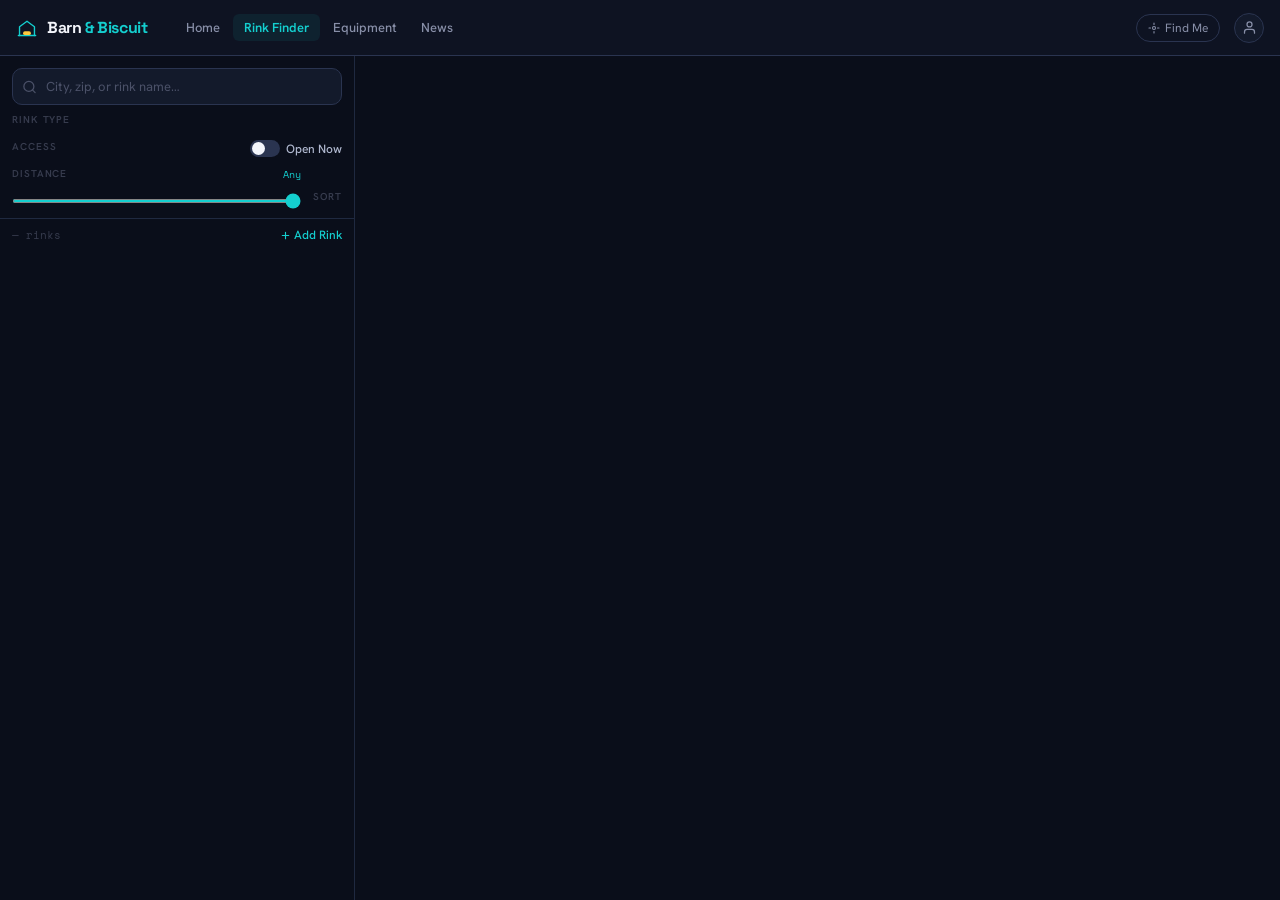
==== commit f8b73d36: "Scaffold live Equipment offers (AvantLink pilot) + AvantLink site verification Adds EquipmentOffer/E" ====
--- a/static/index.html
+++ b/static/index.html
@@ -10,6 +10,8 @@
 <link rel="stylesheet" href="/static/brand-tokens.css">
 <link rel="stylesheet" href="https://unpkg.com/leaflet@1.9.4/dist/leaflet.css">
 <script src="https://unpkg.com/leaflet@1.9.4/dist/leaflet.js"></script>
+<!-- TEMPORARY: AvantLink affiliate application verification (application_id=1621005) — remove after verifying at https://classic.avantlink.com/affiliate_app_confirm.php?mode=verify-js&application_id=1621005 -->
+<script type="text/javascript" src="http://classic.avantlink.com/affiliate_app_confirm.php?mode=js&authResponse=316ce5b06c70de32c6fec87ad179d33ff4cc9a96"></script>
 <style>
   *, *::before, *::after { box-sizing: border-box; margin: 0; padding: 0; }
   html, body { height: 100%; overflow: hidden; }
@@ -99,7 +101,10 @@
     <div id="nav-links" style="display:flex;align-items:center;gap:2px;flex:1;">
       <a href="#" style="padding:5px 11px;font-size:13px;font-weight:500;color:var(--text-faint);text-decoration:none;border-radius:6px;">Home</a>
       <a href="#" style="padding:5px 11px;font-size:13px;font-weight:600;color:var(--color-primary);text-decoration:none;border-radius:6px;background:rgba(20,207,207,0.08);">Rink Finder</a>
+      <a href="/equipment" style="padding:5px 11px;font-size:13px;font-weight:500;color:var(--text-faint);text-decoration:none;border-radius:6px;">Equipment</a>
+      <!-- Community temporarily removed from nav in favor of Equipment (affiliate revenue priority) — restore this link when Community ships:
       <a href="#" style="padding:5px 11px;font-size:13px;font-weight:500;color:var(--text-faint);text-decoration:none;border-radius:6px;">Community</a>
+      -->
       <a href="#" style="padding:5px 11px;font-size:13px;font-weight:500;color:var(--text-faint);text-decoration:none;border-radius:6px;">News</a>
     </div>
     <div style="display:flex;align-items:center;gap:8px;flex-shrink:0;">
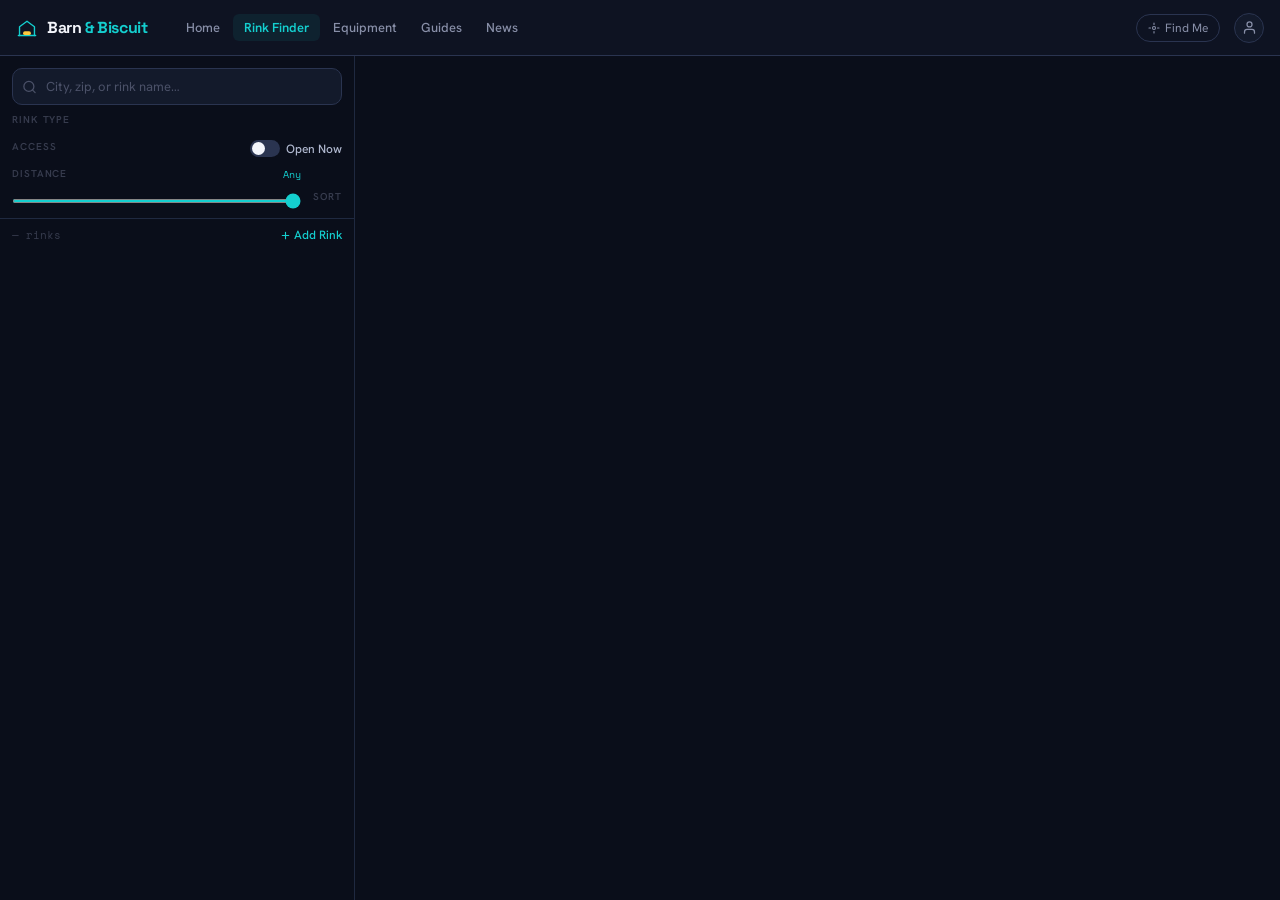
==== commit bacfe2a7: "Add Home landing page, move Rink Finder to /rinks Home ships as the site's new front door (evergreen" ====
--- a/static/index.html
+++ b/static/index.html
@@ -10,8 +10,6 @@
 <link rel="stylesheet" href="/static/brand-tokens.css">
 <link rel="stylesheet" href="https://unpkg.com/leaflet@1.9.4/dist/leaflet.css">
 <script src="https://unpkg.com/leaflet@1.9.4/dist/leaflet.js"></script>
-<!-- TEMPORARY: AvantLink affiliate application verification (application_id=1621005) — remove after verifying at https://classic.avantlink.com/affiliate_app_confirm.php?mode=verify-js&application_id=1621005 -->
-<script type="text/javascript" src="http://classic.avantlink.com/affiliate_app_confirm.php?mode=js&authResponse=316ce5b06c70de32c6fec87ad179d33ff4cc9a96"></script>
 <style>
   *, *::before, *::after { box-sizing: border-box; margin: 0; padding: 0; }
   html, body { height: 100%; overflow: hidden; }
@@ -90,7 +88,7 @@
 
   <!-- NAV -->
   <nav id="nav">
-    <a href="#" style="display:flex;align-items:center;gap:9px;text-decoration:none;margin-right:28px;flex-shrink:0;">
+    <a href="/" style="display:flex;align-items:center;gap:9px;text-decoration:none;margin-right:28px;flex-shrink:0;">
       <svg width="22" height="22" viewBox="0 0 56 56" fill="none">
         <line x1="6" y1="47" x2="50" y2="47" stroke="#14CFCF" stroke-width="3.5" stroke-linecap="round"/>
         <path d="M9 47 L9 25 L28 11 L47 25 L47 47" stroke="#14CFCF" stroke-width="3.5" stroke-linecap="round" stroke-linejoin="round"/>
@@ -99,9 +97,10 @@
       <span id="nav-wordmark" style="font-family:var(--font-display);font-weight:700;font-size:16px;color:var(--text);letter-spacing:-0.025em;white-space:nowrap;"></span>
     </a>
     <div id="nav-links" style="display:flex;align-items:center;gap:2px;flex:1;">
-      <a href="#" style="padding:5px 11px;font-size:13px;font-weight:500;color:var(--text-faint);text-decoration:none;border-radius:6px;">Home</a>
-      <a href="#" style="padding:5px 11px;font-size:13px;font-weight:600;color:var(--color-primary);text-decoration:none;border-radius:6px;background:rgba(20,207,207,0.08);">Rink Finder</a>
+      <a href="/" style="padding:5px 11px;font-size:13px;font-weight:500;color:var(--text-faint);text-decoration:none;border-radius:6px;">Home</a>
+      <a href="/rinks" style="padding:5px 11px;font-size:13px;font-weight:600;color:var(--color-primary);text-decoration:none;border-radius:6px;background:rgba(20,207,207,0.08);">Rink Finder</a>
       <a href="/equipment" style="padding:5px 11px;font-size:13px;font-weight:500;color:var(--text-faint);text-decoration:none;border-radius:6px;">Equipment</a>
+      <a href="#" style="padding:5px 11px;font-size:13px;font-weight:500;color:var(--text-faint);text-decoration:none;border-radius:6px;">Guides</a>
       <!-- Community temporarily removed from nav in favor of Equipment (affiliate revenue priority) — restore this link when Community ships:
       <a href="#" style="padding:5px 11px;font-size:13px;font-weight:500;color:var(--text-faint);text-decoration:none;border-radius:6px;">Community</a>
       -->
@@ -428,6 +427,14 @@
       if (this.map) setTimeout(() => { try { this.map.invalidateSize(); } catch(e){} }, 150);
     });
     this.setState({ isMobile: window.innerWidth < 768 });
+
+    // Deep-link support for links coming from the Home page (?auth=login|signup, ?rink=<id>)
+    const params = new URLSearchParams(window.location.search);
+    const authMode = params.get('auth');
+    const rinkId = Number(params.get('rink'));
+    if (!this.state.currentUser && (authMode === 'login' || authMode === 'signup')) this.showAuth(authMode);
+    if (rinkId && this.rinks.some(r => r.id === rinkId)) this.selectRink(rinkId);
+    if (authMode || rinkId) history.replaceState(null, '', '/rinks');
   }
 
   bindEvents() {
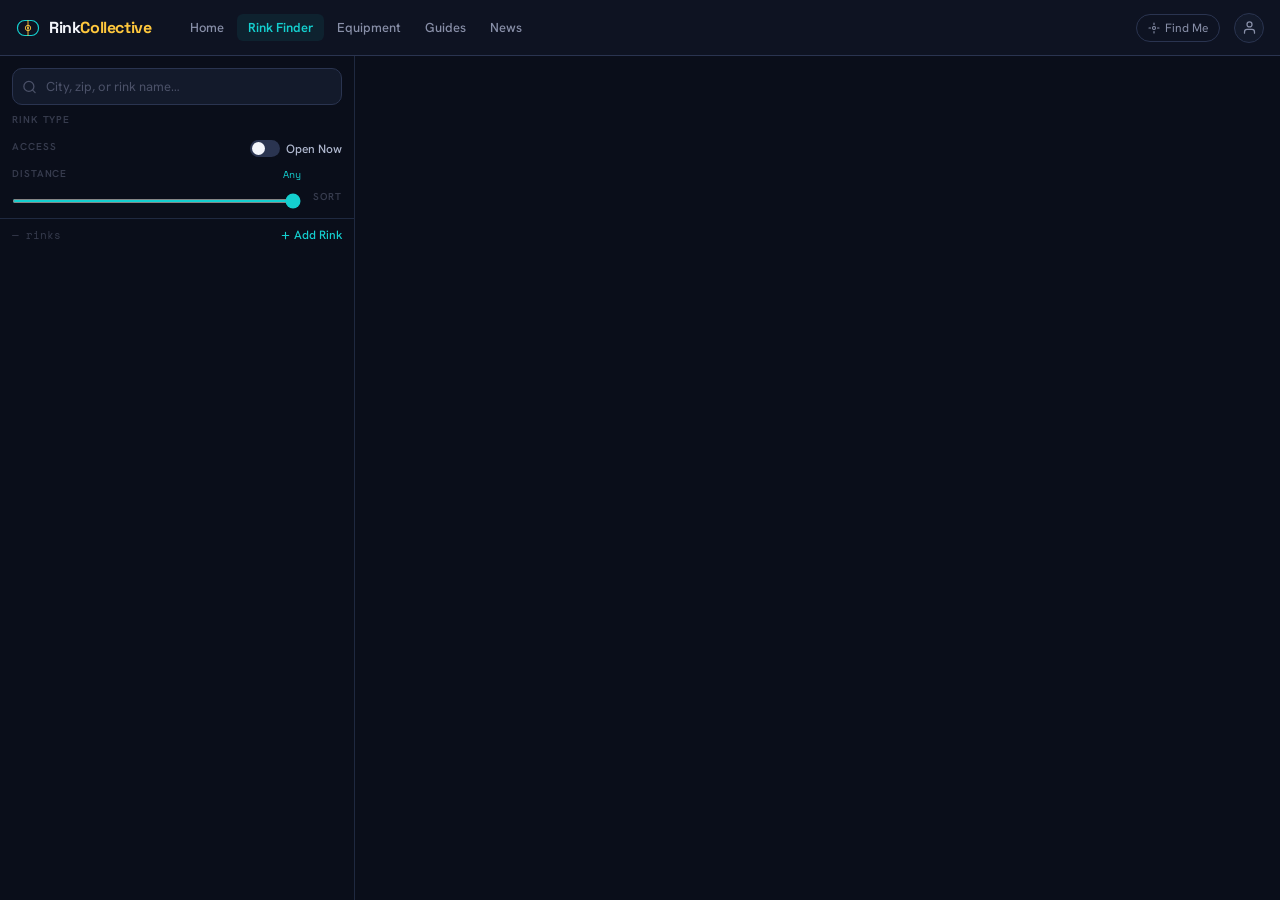
==== commit a8614fa9: "Rebrand to RinkCollective: new rink-diagram mark + wordmark, updated repo/domain refs Replaces the b" ====
--- a/static/index.html
+++ b/static/index.html
@@ -3,7 +3,7 @@
 <head>
 <meta charset="utf-8">
 <meta name="viewport" content="width=device-width, initial-scale=1">
-<title>Barn &amp; Biscuit — Rink Finder</title>
+<title>RinkCollective — Rink Finder</title>
 <link rel="icon" href="/static/logo/favicon.svg">
 <link rel="preconnect" href="https://fonts.googleapis.com">
 <link href="https://fonts.googleapis.com/css2?family=Space+Grotesk:wght@400;500;600;700&family=Hanken+Grotesk:wght@400;500;600;700&family=Space+Mono:wght@400;700&display=swap" rel="stylesheet">
@@ -89,10 +89,11 @@
   <!-- NAV -->
   <nav id="nav">
     <a href="/" style="display:flex;align-items:center;gap:9px;text-decoration:none;margin-right:28px;flex-shrink:0;">
-      <svg width="22" height="22" viewBox="0 0 56 56" fill="none">
-        <line x1="6" y1="47" x2="50" y2="47" stroke="#14CFCF" stroke-width="3.5" stroke-linecap="round"/>
-        <path d="M9 47 L9 25 L28 11 L47 25 L47 47" stroke="#14CFCF" stroke-width="3.5" stroke-linecap="round" stroke-linejoin="round"/>
-        <rect x="18" y="36.5" width="20" height="9.5" rx="4.75" fill="#FFC83D"/>
+      <svg width="24" height="18" viewBox="0 0 80 60" fill="none">
+        <rect x="5" y="5" width="70" height="50" rx="24" stroke="#14CFCF" stroke-width="4"/>
+        <line x1="40" y1="5" x2="40" y2="55" stroke="#FFC83D" stroke-width="3" stroke-linecap="round"/>
+        <circle cx="40" cy="30" r="9" stroke="#FFC83D" stroke-width="3"/>
+        <circle cx="40" cy="30" r="3.2" fill="#FFC83D"/>
       </svg>
       <span id="nav-wordmark" style="font-family:var(--font-display);font-weight:700;font-size:16px;color:var(--text);letter-spacing:-0.025em;white-space:nowrap;"></span>
     </a>
@@ -326,7 +327,7 @@
 <div id="modal-auth" style="display:none;" class="modal-overlay">
   <div class="modal-card" style="max-width:380px;">
     <div id="auth-title" style="font-family:var(--font-display);font-size:18px;font-weight:700;color:var(--text);margin-bottom:4px;">Sign In</div>
-    <div id="auth-subtitle" style="font-size:13px;color:var(--text-faint);margin-bottom:20px;">Welcome back to Barn & Biscuit</div>
+    <div id="auth-subtitle" style="font-size:13px;color:var(--text-faint);margin-bottom:20px;">Welcome back to RinkCollective</div>
     <form id="auth-form" style="display:flex;flex-direction:column;gap:12px;margin-bottom:8px;">
       <div id="auth-displayname-field" style="display:none;">
         <label style="font-size:10px;font-weight:600;color:var(--neutral-700);text-transform:uppercase;letter-spacing:0.09em;display:block;margin-bottom:5px;">Display Name</label>
@@ -352,7 +353,9 @@
 
 <script>
 class RinkFinder {
-  BRAND = 'Barn & Biscuit';
+  BRAND_INK = 'Rink';
+  BRAND_GOLD = 'Collective';
+  BRAND = this.BRAND_INK + this.BRAND_GOLD;
   BASE_PHOTO_COUNT = 4;
   FEED_NAMES = ['Jordan','Sam','Casey','Morgan','Riley','Taylor','Avery','Quinn','Drew','Reese'];
   FEED_COLORS = ['#14CFCF', '#CB78FF', '#34E0A0', '#FFD24D'];
@@ -405,7 +408,7 @@
   async init() {
     // Set brand wordmark
     document.getElementById('nav-wordmark').innerHTML =
-      `${this.BRAND.split(' ')[0]}&nbsp;<span style="color:var(--color-primary);">${this.BRAND.split(' ').slice(1).join(' ')}</span>`;
+      `${this.BRAND_INK}<span style="color:#FFC83D;">${this.BRAND_GOLD}</span>`;
 
     const [rinks, me] = await Promise.all([
       fetch('/api/rinks').then(r => r.json()),
@@ -707,8 +710,8 @@
     const s = this.state;
     document.getElementById('auth-title').textContent = s.authMode === 'signup' ? 'Create Account' : 'Sign In';
     document.getElementById('auth-subtitle').textContent = s.authMode === 'signup'
-      ? 'Join Barn & Biscuit to check in and leave reviews'
-      : 'Welcome back to Barn & Biscuit';
+      ? 'Join RinkCollective to check in and leave reviews'
+      : 'Welcome back to RinkCollective';
     document.getElementById('auth-displayname-field').style.display = s.authMode === 'signup' ? 'block' : 'none';
     const toggle = document.getElementById('auth-toggle');
     toggle.textContent = s.authMode === 'signup' ? 'Already have an account? Sign in' : 'Need an account? Sign up';
@@ -969,7 +972,7 @@
           <div style="font-size:14px;font-weight:600;color:var(--text);text-align:center;">Drag a photo here, or <span style="color:var(--color-primary);">browse</span></div>
           <div style="font-size:12px;color:var(--text-faint);">JPG or PNG · from your device</div>
         </label>
-        <div style="font-size:11px;color:var(--text-faint);line-height:1.5;margin-top:12px;">Photos are shared with the Barn & Biscuit community. Please only upload shots you took yourself.</div>`;
+        <div style="font-size:11px;color:var(--text-faint);line-height:1.5;margin-top:12px;">Photos are shared with the RinkCollective community. Please only upload shots you took yourself.</div>`;
     return `${body}${errorHTML}
       <div style="display:flex;gap:8px;margin-top:20px;">
         <button onclick="app.hideAddPhotoModal()" style="flex:1;padding:10px;background:transparent;border:1px solid var(--border);border-radius:8px;color:var(--text-muted);font-size:14px;font-family:inherit;cursor:pointer;">Cancel</button>
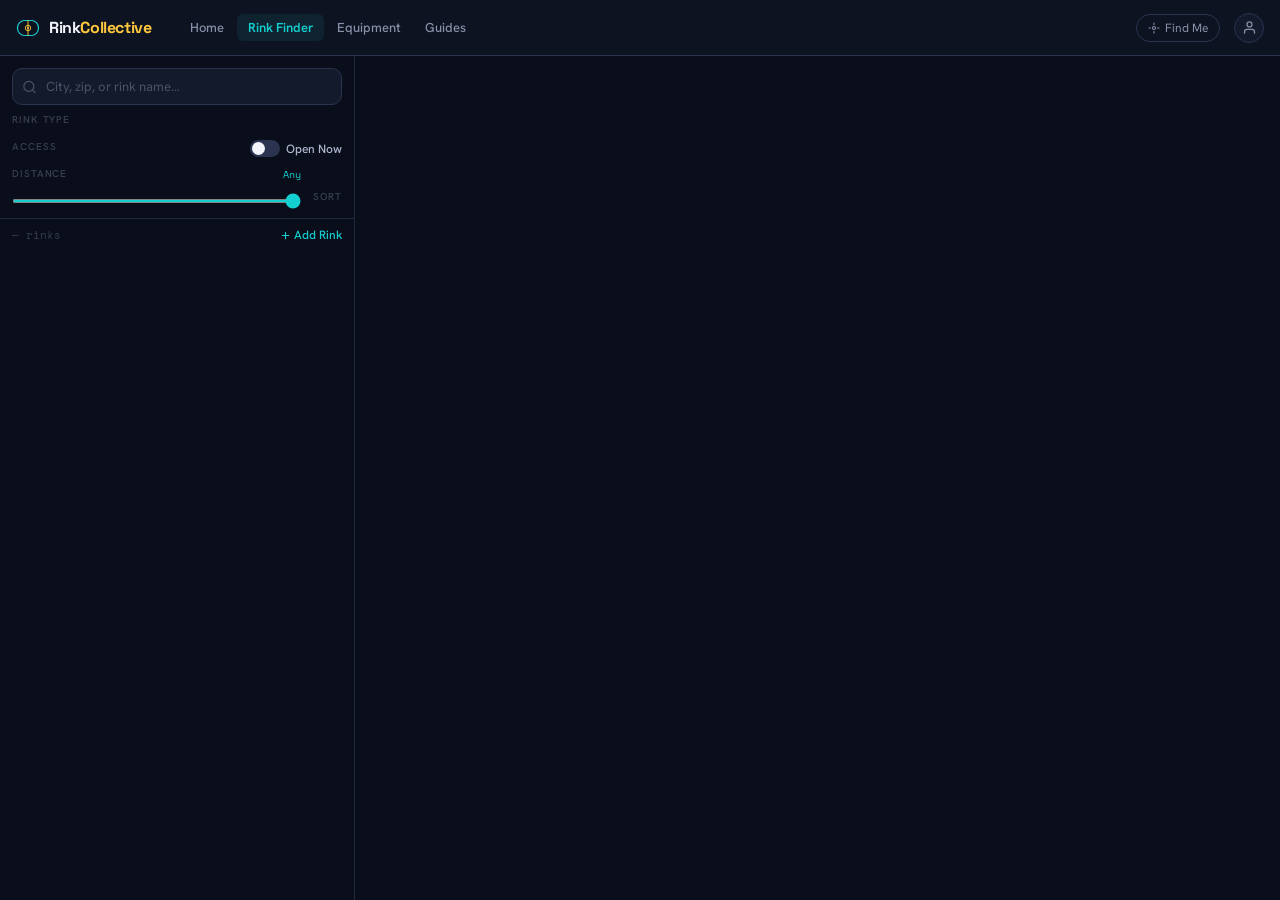
==== commit f3926b8a: "Add Google Sign-In, real avatars, consent, and a password meter (Phase 3) Continues the signup/onboa" ====
--- a/static/index.html
+++ b/static/index.html
@@ -33,6 +33,8 @@
   ::-webkit-scrollbar-track { background: transparent; }
   ::-webkit-scrollbar-thumb { background: var(--border); border-radius: 2px; }
 
+  .account-menu-item:hover { background: var(--surface-2); color: var(--text); }
+
   input::placeholder { color: var(--neutral-600); }
   input[type=range] { height: 4px; }
 
@@ -101,21 +103,27 @@
       <a href="/" style="padding:5px 11px;font-size:13px;font-weight:500;color:var(--text-faint);text-decoration:none;border-radius:6px;">Home</a>
       <a href="/rinks" style="padding:5px 11px;font-size:13px;font-weight:600;color:var(--color-primary);text-decoration:none;border-radius:6px;background:rgba(20,207,207,0.08);">Rink Finder</a>
       <a href="/equipment" style="padding:5px 11px;font-size:13px;font-weight:500;color:var(--text-faint);text-decoration:none;border-radius:6px;">Equipment</a>
-      <a href="#" style="padding:5px 11px;font-size:13px;font-weight:500;color:var(--text-faint);text-decoration:none;border-radius:6px;">Guides</a>
+      <a href="/guides" style="padding:5px 11px;font-size:13px;font-weight:500;color:var(--text-faint);text-decoration:none;border-radius:6px;">Guides</a>
       <!-- Community temporarily removed from nav in favor of Equipment (affiliate revenue priority) — restore this link when Community ships:
       <a href="#" style="padding:5px 11px;font-size:13px;font-weight:500;color:var(--text-faint);text-decoration:none;border-radius:6px;">Community</a>
       -->
-      <a href="#" style="padding:5px 11px;font-size:13px;font-weight:500;color:var(--text-faint);text-decoration:none;border-radius:6px;">News</a>
     </div>
     <div style="display:flex;align-items:center;gap:8px;flex-shrink:0;">
       <button id="location-btn" style="display:flex;align-items:center;gap:5px;padding:5px 11px;background:transparent;border:1px solid var(--border);border-radius:20px;color:var(--text-faint);font-size:12px;font-family:inherit;cursor:pointer;white-space:nowrap;">
         <svg width="12" height="12" viewBox="0 0 24 24" fill="none" stroke="currentColor" stroke-width="2.2" stroke-linecap="round"><circle cx="12" cy="12" r="3"/><path d="M12 2v3M12 19v3M2 12h3M19 12h3"/></svg>
         <span id="location-label">Find Me</span>
       </button>
-      <div id="nav-account" style="display:flex;align-items:center;gap:6px;cursor:pointer;" onclick="app.onAvatarClick()">
-        <span id="nav-username" style="font-size:12px;font-weight:500;color:var(--text-muted);white-space:nowrap;"></span>
-        <div id="nav-avatar" style="width:30px;height:30px;border-radius:50%;background:var(--surface);border:1px solid var(--border);display:flex;align-items:center;justify-content:center;color:var(--text-faint);cursor:pointer;flex-shrink:0;">
-          <svg width="15" height="15" viewBox="0 0 24 24" fill="none" stroke="currentColor" stroke-width="2" stroke-linecap="round"><path d="M20 21v-2a4 4 0 0 0-4-4H8a4 4 0 0 0-4 4v2"/><circle cx="12" cy="7" r="4"/></svg>
+      <div id="nav-account-wrap" style="position:relative;flex-shrink:0;">
+        <div id="nav-account" style="display:flex;align-items:center;gap:6px;cursor:pointer;" onclick="app.onAvatarClick(event)">
+          <span id="nav-username" style="font-size:12px;font-weight:500;color:var(--text-muted);white-space:nowrap;"></span>
+          <div id="nav-avatar" style="width:30px;height:30px;border-radius:50%;background:var(--surface);border:1px solid var(--border);display:flex;align-items:center;justify-content:center;color:var(--text-faint);cursor:pointer;flex-shrink:0;">
+            <svg width="15" height="15" viewBox="0 0 24 24" fill="none" stroke="currentColor" stroke-width="2" stroke-linecap="round"><path d="M20 21v-2a4 4 0 0 0-4-4H8a4 4 0 0 0-4 4v2"/><circle cx="12" cy="7" r="4"/></svg>
+          </div>
+        </div>
+        <div id="account-menu" style="display:none;position:absolute;top:calc(100% + 8px);right:0;min-width:180px;background:var(--surface);border:1px solid var(--border);border-radius:10px;box-shadow:0 12px 32px rgba(0,0,0,0.45);z-index:500;overflow:hidden;">
+          <div id="account-menu-name" style="padding:10px 14px;font-size:13px;font-weight:600;color:var(--text);border-bottom:1px solid var(--hair);white-space:nowrap;overflow:hidden;text-overflow:ellipsis;"></div>
+          <a id="account-menu-admin" href="/admin" class="account-menu-item" style="display:none;padding:9px 14px;font-size:13px;color:var(--text-muted);text-decoration:none;">Admin Console</a>
+          <button id="account-menu-logout" class="account-menu-item" style="width:100%;text-align:left;padding:9px 14px;font-size:13px;color:var(--text-muted);background:none;border:none;cursor:pointer;font-family:inherit;">Log out</button>
         </div>
       </div>
     </div>
@@ -251,6 +259,7 @@
       <button class="drawer-tab" data-tab="photos" onclick="app.setTab('photos')">Photos</button>
       <button class="drawer-tab" data-tab="reviews" onclick="app.setTab('reviews')">Reviews</button>
       <button class="drawer-tab" data-tab="schedule" onclick="app.setTab('schedule')">Schedule</button>
+      <button class="drawer-tab" data-tab="programs" onclick="app.setTab('programs')">Programs</button>
     </div>
     <div id="drawer-body" style="padding:16px;"></div>
   </div>
@@ -327,8 +336,25 @@
 <div id="modal-auth" style="display:none;" class="modal-overlay">
   <div class="modal-card" style="max-width:380px;">
     <div id="auth-title" style="font-family:var(--font-display);font-size:18px;font-weight:700;color:var(--text);margin-bottom:4px;">Sign In</div>
-    <div id="auth-subtitle" style="font-size:13px;color:var(--text-faint);margin-bottom:20px;">Welcome back to RinkCollective</div>
+    <div id="auth-subtitle" style="font-size:13px;color:var(--text-faint);margin-bottom:16px;">Welcome back to RinkCollective</div>
+    <a href="/api/auth/google/login" style="display:flex;align-items:center;justify-content:center;gap:8px;width:100%;padding:10px;background:var(--surface-2);border:1px solid var(--border);border-radius:8px;color:var(--text);font-size:13px;font-weight:600;font-family:inherit;text-decoration:none;margin-bottom:14px;">
+      <svg width="15" height="15" viewBox="0 0 24 24"><path fill="#4285F4" d="M23.52 12.27c0-.85-.08-1.67-.22-2.45H12v4.64h6.47a5.53 5.53 0 0 1-2.4 3.63v3h3.88c2.27-2.09 3.57-5.17 3.57-8.82Z"/><path fill="#34A853" d="M12 24c3.24 0 5.96-1.07 7.95-2.91l-3.88-3c-1.08.72-2.45 1.15-4.07 1.15-3.13 0-5.78-2.11-6.73-4.96H1.27v3.1A12 12 0 0 0 12 24Z"/><path fill="#FBBC05" d="M5.27 14.28A7.2 7.2 0 0 1 4.89 12c0-.79.14-1.56.38-2.28v-3.1H1.27A12 12 0 0 0 0 12c0 1.94.46 3.77 1.27 5.38l4-3.1Z"/><path fill="#EA4335" d="M12 4.77c1.76 0 3.35.61 4.6 1.8l3.44-3.44C17.95 1.19 15.24 0 12 0A12 12 0 0 0 1.27 6.62l4 3.1C6.22 6.88 8.87 4.77 12 4.77Z"/></svg>
+      Continue with Google
+    </a>
+    <div style="display:flex;align-items:center;gap:10px;margin-bottom:14px;">
+      <div style="flex:1;height:1px;background:var(--border);"></div>
+      <span style="font-size:11px;color:var(--text-faint);">or</span>
+      <div style="flex:1;height:1px;background:var(--border);"></div>
+    </div>
     <form id="auth-form" style="display:flex;flex-direction:column;gap:12px;margin-bottom:8px;">
+      <div id="auth-firstname-field" style="display:none;">
+        <label style="font-size:10px;font-weight:600;color:var(--neutral-700);text-transform:uppercase;letter-spacing:0.09em;display:block;margin-bottom:5px;">First Name</label>
+        <input name="firstName" type="text" placeholder="e.g. Maya" style="width:100%;padding:10px 12px;background:var(--bg);border:1px solid var(--border);border-radius:8px;color:var(--text);font-size:14px;font-family:inherit;outline:none;">
+      </div>
+      <div id="auth-lastname-field" style="display:none;">
+        <label style="font-size:10px;font-weight:600;color:var(--neutral-700);text-transform:uppercase;letter-spacing:0.09em;display:block;margin-bottom:5px;">Last Name</label>
+        <input name="lastName" type="text" placeholder="e.g. Torres" style="width:100%;padding:10px 12px;background:var(--bg);border:1px solid var(--border);border-radius:8px;color:var(--text);font-size:14px;font-family:inherit;outline:none;">
+      </div>
       <div id="auth-displayname-field" style="display:none;">
         <label style="font-size:10px;font-weight:600;color:var(--neutral-700);text-transform:uppercase;letter-spacing:0.09em;display:block;margin-bottom:5px;">Display Name</label>
         <input name="displayName" type="text" placeholder="e.g. Jamie" style="width:100%;padding:10px 12px;background:var(--bg);border:1px solid var(--border);border-radius:8px;color:var(--text);font-size:14px;font-family:inherit;outline:none;">
@@ -339,7 +365,18 @@
       </div>
       <div>
         <label style="font-size:10px;font-weight:600;color:var(--neutral-700);text-transform:uppercase;letter-spacing:0.09em;display:block;margin-bottom:5px;">Password</label>
-        <input name="password" type="password" placeholder="••••••••" required style="width:100%;padding:10px 12px;background:var(--bg);border:1px solid var(--border);border-radius:8px;color:var(--text);font-size:14px;font-family:inherit;outline:none;">
+        <input name="password" id="auth-password-input" type="password" placeholder="••••••••" required style="width:100%;padding:10px 12px;background:var(--bg);border:1px solid var(--border);border-radius:8px;color:var(--text);font-size:14px;font-family:inherit;outline:none;">
+        <div id="auth-password-meter" style="display:none;gap:4px;margin-top:6px;">
+          <div class="pw-meter-bar" style="flex:1;height:3px;border-radius:2px;background:var(--border);"></div>
+          <div class="pw-meter-bar" style="flex:1;height:3px;border-radius:2px;background:var(--border);"></div>
+          <div class="pw-meter-bar" style="flex:1;height:3px;border-radius:2px;background:var(--border);"></div>
+        </div>
+      </div>
+      <div id="auth-consent-field" style="display:none;">
+        <label style="display:flex;align-items:flex-start;gap:8px;font-size:11.5px;color:var(--text-faint);line-height:1.5;cursor:pointer;">
+          <input name="consent" type="checkbox" style="margin-top:2px;flex-shrink:0;">
+          <span>I agree to the <a href="#" onclick="event.stopPropagation()" style="color:var(--color-primary);">Terms of Service</a> and <a href="#" onclick="event.stopPropagation()" style="color:var(--color-primary);">Privacy Policy</a>, and confirm I'm 13 or older.</span>
+        </label>
       </div>
     </form>
     <div id="auth-error" style="display:none;font-size:12px;color:#F16A6A;margin-bottom:12px;"></div>
@@ -350,6 +387,14 @@
     <div id="auth-toggle" style="text-align:center;font-size:12px;color:var(--text-faint);cursor:pointer;"></div>
   </div>
 </div>
+
+<!-- ONBOARDING MODAL -->
+<div id="modal-onboarding" style="display:none;" class="modal-overlay">
+  <div class="modal-card" style="max-width:420px;">
+    <div id="onboarding-dynamic"></div>
+  </div>
+</div>
+<div id="toast-onboarding" style="display:none;position:fixed;bottom:24px;left:50%;transform:translateX(-50%);z-index:900;padding:12px 18px;background:rgba(52,224,160,0.07);border:1px solid rgba(52,224,160,0.35);border-radius:10px;color:#34E0A0;font-size:13px;font-weight:600;box-shadow:0 12px 32px rgba(0,0,0,0.4);">You're all set — welcome to RinkCollective!</div>
 
 <script>
 class RinkFinder {
@@ -367,6 +412,21 @@
     { name: 'Amber',  line: '255,210,77',  dot: '#FFD24D' },
     { name: 'Coral',  line: '255,107,125', dot: '#FF6B7D' },
   ];
+  // Onboarding taxonomies — hardcoded like guides.html's TOPICS constant,
+  // not DB-backed. Placeholder content, easy to rename later.
+  SKILL_LEVELS = [
+    { id: 'new',   label: 'Brand New',    desc: 'Never played, or just getting started' },
+    { id: 'rec',   label: 'Recreational', desc: 'Play for fun — pickup, beer league, stick & puck' },
+    { id: 'comp',  label: 'Competitive',  desc: 'League or club play, working on real skill' },
+    { id: 'coach', label: 'Coach',        desc: 'I coach or instruct' },
+  ];
+  INTEREST_TAGS = ['Pickup Hockey', 'Youth Leagues', 'Adult Leagues', 'Figure Skating', 'Public Skate', 'Coaching'];
+  NAV_AVATAR_ICON = '<svg width="15" height="15" viewBox="0 0 24 24" fill="none" stroke="currentColor" stroke-width="2" stroke-linecap="round"><path d="M20 21v-2a4 4 0 0 0-4-4H8a4 4 0 0 0-4 4v2"/><circle cx="12" cy="7" r="4"/></svg>';
+  AUTH_CONTEXT_COPY = {
+    photo: 'Sign in to share a photo of the ice',
+    review: 'Sign in to leave a review',
+    register: 'Sign in to register for a program',
+  };
 
   state = {
     search: '',
@@ -385,14 +445,29 @@
     myCheckins: {},
     myReviews: {},
     communityPhotos: {},
+    rinkSchedules: {},
+    rinkAnnouncements: {},
+    rinkPrograms: {},
     reviewOpen: false,
     reviewRating: 0,
     reviewToast: false,
     photoToast: false,
     currentUser: null,
+    accountMenuOpen: false,
     showAuth: false,
     authMode: 'login',
     authError: '',
+    authContext: null,
+    showOnboarding: false,
+    onboardingStep: 1,
+    onboardingHomeRinkId: null,
+    onboardingSkillLevel: null,
+    onboardingInterests: [],
+    onboardingSaving: false,
+    onboardingError: '',
+    onboardingToast: false,
+    onboardingAvatarPreviewUrl: null,
+    onboardingAvatarUploading: false,
     showAddPhoto: false,
     photoDraftFile: null,
     photoPreviewUrl: null,
@@ -432,15 +507,59 @@
     this.setState({ isMobile: window.innerWidth < 768 });
 
     // Deep-link support for links coming from the Home page (?auth=login|signup, ?rink=<id>)
+    // and for the Google SSO redirect (?onboarding=1, ?error=google_unavailable).
     const params = new URLSearchParams(window.location.search);
     const authMode = params.get('auth');
     const rinkId = Number(params.get('rink'));
+    const onboarding = params.get('onboarding');
+    const authErrorParam = params.get('error');
     if (!this.state.currentUser && (authMode === 'login' || authMode === 'signup')) this.showAuth(authMode);
+    if (this.state.currentUser && onboarding === '1') this.startOnboarding();
+    if (authErrorParam === 'google_unavailable') {
+      this.showAuth('login');
+      this.setState({ authError: 'Google sign-in isn’t available right now — try email instead.' });
+    }
     if (rinkId && this.rinks.some(r => r.id === rinkId)) this.selectRink(rinkId);
-    if (authMode || rinkId) history.replaceState(null, '', '/rinks');
+    if (authMode || rinkId || onboarding || authErrorParam) history.replaceState(null, '', '/rinks');
   }
 
   bindEvents() {
+    // Auth: live "First L." display-name suggestion, until the user edits
+    // the display-name field themselves (authDisplayNameEdited is reset in
+    // showAuth()/toggleAuthMode(), not routed through state — this modal's
+    // internals are handled by targeted DOM listeners, same convention as
+    // the search input below).
+    this.authDisplayNameEdited = false;
+    const authForm = document.getElementById('auth-form');
+    const fnInput = authForm.querySelector('[name=firstName]');
+    const lnInput = authForm.querySelector('[name=lastName]');
+    const dnInput = authForm.querySelector('[name=displayName]');
+    dnInput.addEventListener('input', () => { this.authDisplayNameEdited = true; });
+    const suggestDisplayName = () => {
+      if (this.authDisplayNameEdited) return;
+      const first = fnInput.value.trim();
+      const lastInitial = lnInput.value.trim().charAt(0);
+      dnInput.value = lastInitial ? `${first} ${lastInitial}.` : first;
+    };
+    fnInput.addEventListener('input', suggestDisplayName);
+    lnInput.addEventListener('input', suggestDisplayName);
+
+    // Auth: password-strength meter — purely advisory, does not change the
+    // 8-char minimum already enforced server-side (and via `required`
+    // below isn't itself a length check). Bars: weak (<10 chars), good
+    // (10+ with a letter and a number), strong (12+ with a symbol too).
+    const pwInput = document.getElementById('auth-password-input');
+    const pwBars = document.querySelectorAll('#auth-password-meter .pw-meter-bar');
+    pwInput.addEventListener('input', () => {
+      const v = pwInput.value;
+      let tier = 0;
+      if (v.length >= 10 && /[a-zA-Z]/.test(v) && /[0-9]/.test(v)) tier = 2;
+      else if (v.length > 0) tier = 1;
+      if (v.length >= 12 && /[a-zA-Z]/.test(v) && /[0-9]/.test(v) && /[^a-zA-Z0-9]/.test(v)) tier = 3;
+      const colors = ['var(--border)', '#F16A6A', '#FFC83D', '#34E0A0'];
+      pwBars.forEach((bar, i) => { bar.style.background = i < tier ? colors[tier] : 'var(--border)'; });
+    });
+
     // Search
     document.getElementById('search-input').addEventListener('input', e => {
       this.setState({ search: e.target.value });
@@ -469,6 +588,17 @@
 
     // Add rink button
     document.getElementById('add-rink-btn').addEventListener('click', () => this.showAddRink());
+
+    // Account menu
+    document.getElementById('account-menu-logout').addEventListener('click', () => this.logout());
+    document.addEventListener('click', (e) => {
+      if (!this.state.accountMenuOpen) return;
+      const wrap = document.getElementById('nav-account-wrap');
+      if (wrap && !wrap.contains(e.target)) this.setState({ accountMenuOpen: false });
+    });
+    document.addEventListener('keydown', (e) => {
+      if (e.key === 'Escape' && this.state.accountMenuOpen) this.setState({ accountMenuOpen: false });
+    });
   }
 
   buildFilterChips() {
@@ -703,16 +833,37 @@
       document.getElementById('add-photo-dynamic').innerHTML = this.renderAddPhotoModal();
     }
 
+    document.getElementById('modal-onboarding').style.display = s.showOnboarding ? 'flex' : 'none';
+    document.getElementById('toast-onboarding').style.display = s.onboardingToast ? 'block' : 'none';
+    if (s.showOnboarding && (
+      prev.onboardingStep !== s.onboardingStep ||
+      prev.onboardingHomeRinkId !== s.onboardingHomeRinkId ||
+      prev.onboardingSkillLevel !== s.onboardingSkillLevel ||
+      prev.onboardingInterests !== s.onboardingInterests ||
+      prev.onboardingSaving !== s.onboardingSaving ||
+      prev.onboardingError !== s.onboardingError ||
+      prev.onboardingAvatarPreviewUrl !== s.onboardingAvatarPreviewUrl ||
+      prev.onboardingAvatarUploading !== s.onboardingAvatarUploading ||
+      !prev.showOnboarding
+    )) {
+      document.getElementById('onboarding-dynamic').innerHTML = this.renderOnboardingModal();
+    }
+
     this.updateAuthUI();
   }
 
   updateAuthUI() {
     const s = this.state;
     document.getElementById('auth-title').textContent = s.authMode === 'signup' ? 'Create Account' : 'Sign In';
-    document.getElementById('auth-subtitle').textContent = s.authMode === 'signup'
+    const contextCopy = s.authContext && this.AUTH_CONTEXT_COPY[s.authContext];
+    document.getElementById('auth-subtitle').textContent = contextCopy || (s.authMode === 'signup'
       ? 'Join RinkCollective to check in and leave reviews'
-      : 'Welcome back to RinkCollective';
+      : 'Welcome back to RinkCollective');
+    document.getElementById('auth-firstname-field').style.display = s.authMode === 'signup' ? 'block' : 'none';
+    document.getElementById('auth-lastname-field').style.display = s.authMode === 'signup' ? 'block' : 'none';
     document.getElementById('auth-displayname-field').style.display = s.authMode === 'signup' ? 'block' : 'none';
+    document.getElementById('auth-consent-field').style.display = s.authMode === 'signup' ? 'block' : 'none';
+    document.getElementById('auth-password-meter').style.display = s.authMode === 'signup' ? 'flex' : 'none';
     const toggle = document.getElementById('auth-toggle');
     toggle.textContent = s.authMode === 'signup' ? 'Already have an account? Sign in' : 'Need an account? Sign up';
     toggle.onclick = () => this.toggleAuthMode();
@@ -721,7 +872,22 @@
     errEl.textContent = s.authError;
 
     document.getElementById('nav-username').textContent = s.currentUser ? s.currentUser.displayName : '';
-    document.getElementById('nav-avatar').title = s.currentUser ? 'Log out' : 'Sign in';
+    const navAvatar = document.getElementById('nav-avatar');
+    navAvatar.title = s.currentUser ? s.currentUser.displayName : 'Sign in';
+    navAvatar.innerHTML = this.avatarInnerHTML(s.currentUser);
+    document.getElementById('account-menu').style.display = (s.currentUser && s.accountMenuOpen) ? 'block' : 'none';
+    document.getElementById('account-menu-name').textContent = s.currentUser ? s.currentUser.displayName : '';
+    document.getElementById('account-menu-admin').style.display = (s.currentUser && s.currentUser.isAdmin) ? 'block' : 'none';
+  }
+
+  // Real photo when set, else an initial-letter fallback — reused by the
+  // nav avatar here (and the identical pattern in equipment.html/home.html/
+  // guides.html's own account-menu template, not shared between pages per
+  // this codebase's existing duplication convention).
+  avatarInnerHTML(currentUser) {
+    if (!currentUser) return this.NAV_AVATAR_ICON;
+    if (currentUser.avatarUrl) return `<img src="${currentUser.avatarUrl}" style="width:100%;height:100%;border-radius:50%;object-fit:cover;">`;
+    return `<span style="font-size:13px;font-weight:700;color:var(--color-primary);">${this.esc(currentUser.displayName.charAt(0).toUpperCase())}</span>`;
   }
 
   updateChips() {
@@ -819,7 +985,9 @@
     } else if (s.activeTab === 'reviews') {
       body.innerHTML = this.renderReviewsTab(rink, s);
     } else if (s.activeTab === 'schedule') {
-      body.innerHTML = this.renderEventsTab(rink);
+      body.innerHTML = this.renderEventsTab(rink, s);
+    } else if (s.activeTab === 'programs') {
+      body.innerHTML = this.renderProgramsTab(rink);
     }
   }
 
@@ -895,6 +1063,16 @@
     const days = ['Mon','Tue','Wed','Thu','Fri','Sat','Sun'];
     const today = ['Sun','Mon','Tue','Wed','Thu','Fri','Sat'][new Date().getDay()];
 
+    const TYPE_COLORS = { alert: '#FF6B7D', update: '#14CFCF', event: '#FFD24D' };
+    const pinned = (this.state.rinkAnnouncements[rink.id] || []).filter(a => a.pinned);
+    const bannersHTML = pinned.map(a => {
+      const color = TYPE_COLORS[a.type] || '#14CFCF';
+      return `<div style="display:flex;gap:8px;align-items:flex-start;padding:11px 12px;background:${color}0F;border:1px solid ${color}59;border-radius:10px;margin-bottom:8px;">
+        <svg width="14" height="14" viewBox="0 0 24 24" fill="none" stroke="${color}" stroke-width="2" stroke-linecap="round" stroke-linejoin="round" style="flex-shrink:0;margin-top:1px;"><path d="M10.29 3.86 1.82 18a2 2 0 0 0 1.71 3h16.94a2 2 0 0 0 1.71-3L13.71 3.86a2 2 0 0 0-3.42 0z"/><path d="M12 9v4M12 17h.01"/></svg>
+        <span style="font-size:12.5px;color:var(--text);line-height:1.4;">${this.esc(a.text)}</span>
+      </div>`;
+    }).join('');
+
     const distStr = dist !== null ? `<div style="font-size:11px;color:var(--color-primary);margin-top:3px;font-family:var(--font-mono);">${dist.toFixed(1)} mi away</div>` : '';
 
     const hoursRows = days.map((day, i) => {
@@ -910,7 +1088,7 @@
       `<span style="padding:3px 10px;background:var(--surface);border:1px solid var(--border);border-radius:20px;font-size:12px;color:var(--text-muted);">${this.esc(a)}</span>`
     ).join('');
 
-    return `<div style="display:flex;gap:10px;margin-bottom:14px;align-items:flex-start;">
+    return `${bannersHTML}<div style="display:flex;gap:10px;margin-bottom:14px;align-items:flex-start;">
         <div style="width:32px;height:32px;background:var(--surface);border:1px solid var(--border);border-radius:8px;display:flex;align-items:center;justify-content:center;flex-shrink:0;color:var(--color-primary);margin-top:1px;">
           <svg width="14" height="14" viewBox="0 0 24 24" fill="none" stroke="currentColor" stroke-width="2" stroke-linecap="round"><path d="M21 10c0 7-9 13-9 13s-9-6-9-13a9 9 0 0 1 18 0z"/><circle cx="12" cy="10" r="3"/></svg>
         </div>
@@ -980,6 +1158,159 @@
       </div>`;
   }
 
+  renderOnboardingModal() {
+    const s = this.state;
+    const errorHTML = s.onboardingError
+      ? `<div style="font-size:12px;color:#F16A6A;margin-top:10px;">${this.esc(s.onboardingError)}</div>`
+      : '';
+    const header = `<div style="font-family:var(--font-display);font-size:18px;font-weight:700;color:var(--text);margin-bottom:4px;">${s.onboardingStep === 1 ? "Tell us about yourself" : 'One more thing'}</div>
+      <div style="font-size:13px;color:var(--text-faint);margin-bottom:20px;">Step ${s.onboardingStep} of 2 — everything here is optional and you can change it later.</div>`;
+
+    if (s.onboardingStep === 1) {
+      const selectedRink = this.rinks.find(r => r.id === s.onboardingHomeRinkId);
+      const skillCards = this.SKILL_LEVELS.map(lvl => `
+        <div onclick="app.selectOnboardingSkillLevel('${lvl.id}')" style="padding:11px 12px;border-radius:10px;border:1px solid ${s.onboardingSkillLevel === lvl.id ? 'var(--color-primary)' : 'var(--border)'};background:${s.onboardingSkillLevel === lvl.id ? 'rgba(20,207,207,0.08)' : 'transparent'};cursor:pointer;">
+          <div style="font-size:13px;font-weight:600;color:var(--text);">${lvl.label}</div>
+          <div style="font-size:11.5px;color:var(--text-faint);line-height:1.4;">${lvl.desc}</div>
+        </div>`).join('');
+      // The search box is deliberately NOT mirrored into state on every
+      // keystroke (see the Reviews composer precedent in CLAUDE.md) — that
+      // would re-render this whole modal via innerHTML on each character
+      // and drop focus/cursor position. filterOnboardingRinks() below does
+      // a targeted update of #onboarding-rink-results instead.
+      return `${header}
+        <label style="font-size:10px;font-weight:600;color:var(--neutral-700);text-transform:uppercase;letter-spacing:0.09em;display:block;margin-bottom:5px;">Home Rink</label>
+        <input id="onboarding-rink-search" type="text" value="${selectedRink ? this.esc(selectedRink.name) : ''}" oninput="app.filterOnboardingRinks(this.value)" placeholder="Search by rink or city" style="width:100%;padding:10px 12px;background:var(--bg);border:1px solid var(--border);border-radius:8px;color:var(--text);font-size:14px;font-family:inherit;outline:none;margin-bottom:6px;">
+        ${selectedRink ? `<div style="font-size:12px;color:var(--color-primary);margin-bottom:6px;">✓ ${this.esc(selectedRink.name)} selected</div>` : ''}
+        <div id="onboarding-rink-results" style="max-height:140px;overflow-y:auto;margin-bottom:16px;"></div>
+        <label style="font-size:10px;font-weight:600;color:var(--neutral-700);text-transform:uppercase;letter-spacing:0.09em;display:block;margin-bottom:8px;">Skill Level</label>
+        <div style="display:flex;flex-direction:column;gap:8px;margin-bottom:8px;">${skillCards}</div>
+        ${errorHTML}
+        <div style="display:flex;gap:8px;margin-top:20px;">
+          <button onclick="app.skipOnboarding()" style="flex:1;padding:10px;background:transparent;border:1px solid var(--border);border-radius:8px;color:var(--text-muted);font-size:14px;font-family:inherit;cursor:pointer;">Skip for now</button>
+          <button onclick="app.saveOnboardingStep1()" ${s.onboardingSaving ? 'disabled' : ''} style="flex:1;padding:10px;background:var(--color-primary);border:none;border-radius:8px;color:#06181A;font-size:14px;font-weight:700;font-family:inherit;cursor:pointer;">Continue</button>
+        </div>`;
+    }
+
+    const interestChips = this.INTEREST_TAGS.map(tag => {
+      const active = s.onboardingInterests.includes(tag);
+      return `<span onclick="app.toggleOnboardingInterest('${this.esc(tag)}')" style="padding:8px 14px;border-radius:20px;border:1px solid ${active ? 'var(--color-primary)' : 'var(--border)'};background:${active ? 'rgba(20,207,207,0.12)' : 'transparent'};color:${active ? 'var(--color-primary)' : 'var(--text-muted)'};font-size:12.5px;font-weight:500;cursor:pointer;">${this.esc(tag)}</span>`;
+    }).join('');
+    const avatarPreview = s.onboardingAvatarPreviewUrl || s.currentUser?.avatarUrl;
+    const avatarBody = avatarPreview
+      ? `<div style="display:flex;align-items:center;gap:12px;">
+          <div style="width:52px;height:52px;border-radius:50%;background-image:url('${avatarPreview}');background-size:cover;background-position:center;flex-shrink:0;"></div>
+          <div style="font-size:12.5px;color:var(--color-primary);">${s.onboardingAvatarUploading ? 'Uploading…' : '✓ Photo added'}</div>
+        </div>`
+      : `<label class="photo-dropzone" style="padding:14px;"
+          ondragover="event.preventDefault();event.currentTarget.classList.add('drag-over')"
+          ondragleave="event.currentTarget.classList.remove('drag-over')"
+          ondrop="event.preventDefault();event.currentTarget.classList.remove('drag-over');app.handleAvatarFile(event.dataTransfer.files[0])">
+          <input type="file" accept="image/jpeg,image/png" style="display:none;" onchange="app.handleAvatarFile(event.target.files[0])">
+          <div style="font-size:13px;font-weight:600;color:var(--text);text-align:center;">Drag a photo here, or <span style="color:var(--color-primary);">browse</span></div>
+          <div style="font-size:11.5px;color:var(--text-faint);">JPG or PNG · optional, falls back to your initials</div>
+        </label>`;
+    return `${header}
+      <label style="font-size:10px;font-weight:600;color:var(--neutral-700);text-transform:uppercase;letter-spacing:0.09em;display:block;margin-bottom:8px;">What are you into?</label>
+      <div style="display:flex;flex-wrap:wrap;gap:8px;margin-bottom:16px;">${interestChips}</div>
+      <label style="font-size:10px;font-weight:600;color:var(--neutral-700);text-transform:uppercase;letter-spacing:0.09em;display:block;margin-bottom:8px;">Profile Photo</label>
+      ${avatarBody}
+      ${errorHTML}
+      <div style="display:flex;gap:8px;margin-top:20px;">
+        <button onclick="app.skipOnboarding()" style="flex:1;padding:10px;background:transparent;border:1px solid var(--border);border-radius:8px;color:var(--text-muted);font-size:14px;font-family:inherit;cursor:pointer;">Skip for now</button>
+        <button onclick="app.finishOnboarding()" ${s.onboardingSaving ? 'disabled' : ''} style="flex:1;padding:10px;background:var(--color-primary);border:none;border-radius:8px;color:#06181A;font-size:14px;font-weight:700;font-family:inherit;cursor:pointer;">Finish</button>
+      </div>`;
+  }
+
+  async handleAvatarFile(file) {
+    if (!file) return;
+    if (!['image/jpeg', 'image/png'].includes(file.type)) {
+      this.setState({ onboardingError: 'Please choose a JPG or PNG photo.' });
+      return;
+    }
+    const previewUrl = URL.createObjectURL(file);
+    this.setState({ onboardingAvatarPreviewUrl: previewUrl, onboardingAvatarUploading: true, onboardingError: '' });
+    const body = new FormData();
+    body.append('file', file);
+    const res = await fetch('/api/auth/avatar', { method: 'POST', body }).catch(() => null);
+    if (!res || !res.ok) {
+      URL.revokeObjectURL(previewUrl);
+      const err = res ? await res.json().catch(() => ({})) : {};
+      this.setState({
+        onboardingAvatarPreviewUrl: null, onboardingAvatarUploading: false,
+        onboardingError: err.detail || 'Something went wrong uploading that photo — try again.',
+      });
+      return;
+    }
+    const user = await res.json();
+    this.setState({ currentUser: user, onboardingAvatarUploading: false });
+  }
+
+  filterOnboardingRinks(query) {
+    const q = query.trim().toLowerCase();
+    const matches = q
+      ? this.rinks.filter(r => r.name.toLowerCase().includes(q) || r.city.toLowerCase().includes(q)).slice(0, 6)
+      : [];
+    document.getElementById('onboarding-rink-results').innerHTML = matches.map(r => `
+      <div onclick="app.selectOnboardingHomeRink(${r.id})" style="padding:9px 12px;border-radius:8px;cursor:pointer;">
+        <div style="font-size:13px;font-weight:600;color:var(--text);">${this.esc(r.name)}</div>
+        <div style="font-size:11.5px;color:var(--text-faint);">${this.esc(r.city)}, ${this.esc(r.state)}</div>
+      </div>`).join('');
+  }
+
+  selectOnboardingHomeRink(rinkId) {
+    this.setState({ onboardingHomeRinkId: rinkId });
+  }
+
+  selectOnboardingSkillLevel(id) { this.setState({ onboardingSkillLevel: id }); }
+
+  toggleOnboardingInterest(tag) {
+    const s = this.state;
+    const interests = s.onboardingInterests.includes(tag)
+      ? s.onboardingInterests.filter(t => t !== tag)
+      : [...s.onboardingInterests, tag];
+    this.setState({ onboardingInterests: interests });
+  }
+
+  async saveOnboardingStep1() {
+    this.setState({ onboardingSaving: true, onboardingError: '' });
+    const res = await fetch('/api/auth/onboarding', {
+      method: 'PATCH',
+      headers: { 'Content-Type': 'application/json' },
+      body: JSON.stringify({ homeRinkId: this.state.onboardingHomeRinkId, skillLevel: this.state.onboardingSkillLevel }),
+    }).catch(() => null);
+    if (!res || !res.ok) {
+      this.setState({ onboardingSaving: false, onboardingError: 'Something went wrong — try again.' });
+      return;
+    }
+    this.setState({ onboardingSaving: false, onboardingStep: 2 });
+  }
+
+  async finishOnboarding() {
+    this.setState({ onboardingSaving: true, onboardingError: '' });
+    const res = await fetch('/api/auth/onboarding', {
+      method: 'PATCH',
+      headers: { 'Content-Type': 'application/json' },
+      body: JSON.stringify({ interests: this.state.onboardingInterests, completed: true }),
+    }).catch(() => null);
+    if (!res || !res.ok) {
+      this.setState({ onboardingSaving: false, onboardingError: 'Something went wrong — try again.' });
+      return;
+    }
+    const user = await res.json();
+    this.setState({ currentUser: user, onboardingSaving: false, showOnboarding: false, onboardingToast: true });
+    setTimeout(() => this.setState({ onboardingToast: false }), 3000);
+  }
+
+  skipOnboarding() {
+    fetch('/api/auth/onboarding', {
+      method: 'PATCH',
+      headers: { 'Content-Type': 'application/json' },
+      body: JSON.stringify({ completed: true }),
+    }).catch(() => {});
+    this.setState({ showOnboarding: false });
+  }
+
   renderPhotosTab(photos, heroIdx) {
     const grid = photos.map((p, i) => {
       const active = i === heroIdx;
@@ -1006,17 +1337,93 @@
       <div style="font-size:11px;color:var(--text-faint);margin-top:10px;">${footnote}</div>`;
   }
 
-  renderEventsTab(rink) {
-    const eventsHTML = rink.events.map(ev =>
-      `<div style="padding:13px;background:var(--surface);border:1px solid var(--border);border-radius:10px;margin-bottom:8px;">
-        <div style="font-size:14px;font-weight:600;color:var(--text);margin-bottom:5px;">${this.esc(ev.title)}</div>
+  renderEventsTab(rink, s) {
+    const schedule = s && s.rinkSchedules[rink.id];
+    if (!schedule || !schedule.sheets || !schedule.sheets.length) {
+      // No real console-managed schedule for this rink yet — fall back to
+      // the legacy rinks.json `events` placeholder list.
+      const eventsHTML = rink.events.map(ev =>
+        `<div style="padding:13px;background:var(--surface);border:1px solid var(--border);border-radius:10px;margin-bottom:8px;">
+          <div style="font-size:14px;font-weight:600;color:var(--text);margin-bottom:5px;">${this.esc(ev.title)}</div>
+          <div style="display:flex;align-items:center;gap:5px;">
+            <svg width="11" height="11" viewBox="0 0 24 24" fill="none" stroke="var(--color-primary)" stroke-width="2" stroke-linecap="round"><circle cx="12" cy="12" r="10"/><polyline points="12 6 12 12 16 14"/></svg>
+            <span style="font-size:12px;color:var(--color-primary);font-family:var(--font-mono);">${this.esc(ev.date)}</span>
+          </div>
+        </div>`
+      ).join('');
+      return `${eventsHTML}<button style="width:100%;padding:11px;background:transparent;border:1px dashed var(--border);border-radius:10px;color:var(--text-faint);font-size:13px;font-family:inherit;cursor:pointer;margin-top:4px;">+ Submit an Event</button>`;
+    }
+
+    const TYPE_COLORS = { 'Stick & Puck': '#14CFCF', 'Drop-In': '#CB78FF', 'Public Skate': '#34E0A0', 'Learn to Skate': '#FFD24D', 'Hockey League': '#4FB8FF' };
+    const DAY_LABELS = ['Mon', 'Tue', 'Wed', 'Thu', 'Fri', 'Sat', 'Sun'];
+    const sheetNameById = Object.fromEntries(schedule.sheets.map(sh => [sh.id, sh.name]));
+    const multiSheet = schedule.sheets.length > 1;
+
+    const today = new Date(); today.setHours(0, 0, 0, 0);
+    const mondayOffset = today.getDay() === 0 ? -6 : 1 - today.getDay();
+    const monday = new Date(today); monday.setDate(monday.getDate() + mondayOffset);
+
+    const rows = [];
+    for (let i = 0; i < 7; i++) {
+      const d = new Date(monday); d.setDate(monday.getDate() + i);
+      const iso = `${d.getFullYear()}-${String(d.getMonth() + 1).padStart(2, '0')}-${String(d.getDate()).padStart(2, '0')}`;
+      schedule.sessions
+        .filter(sess => sess.repeatWeekly ? sess.dayOfWeek === i : sess.date === iso)
+        .forEach(sess => rows.push({ dayLabel: DAY_LABELS[i], sess }));
+    }
+
+    if (!rows.length) {
+      return `<div style="text-align:center;padding:30px 0;color:var(--text-faint);font-size:13px;">No ice time scheduled this week.</div>`;
+    }
+
+    return rows.map(({ dayLabel, sess }) => {
+      const color = TYPE_COLORS[sess.type] || 'var(--color-primary)';
+      const sheetNote = multiSheet ? ` · ${this.esc(sheetNameById[sess.sheetId] || '')}` : '';
+      return `<div style="padding:13px;background:var(--surface);border:1px solid var(--border);border-radius:10px;margin-bottom:8px;">
+        <div style="display:flex;justify-content:space-between;align-items:center;margin-bottom:5px;">
+          <div style="font-size:14px;font-weight:600;color:var(--text);">${this.esc(sess.type)}</div>
+          <div style="font-size:13px;font-weight:700;color:${color};font-family:var(--font-mono);">$${Math.round(sess.price || 0)}</div>
+        </div>
         <div style="display:flex;align-items:center;gap:5px;">
-          <svg width="11" height="11" viewBox="0 0 24 24" fill="none" stroke="var(--color-primary)" stroke-width="2" stroke-linecap="round"><circle cx="12" cy="12" r="10"/><polyline points="12 6 12 12 16 14"/></svg>
-          <span style="font-size:12px;color:var(--color-primary);font-family:var(--font-mono);">${this.esc(ev.date)}</span>
+          <svg width="11" height="11" viewBox="0 0 24 24" fill="none" stroke="${color}" stroke-width="2" stroke-linecap="round"><circle cx="12" cy="12" r="10"/><polyline points="12 6 12 12 16 14"/></svg>
+          <span style="font-size:12px;color:${color};font-family:var(--font-mono);">${dayLabel} ${this.esc(sess.start)}–${this.esc(sess.end)}${sheetNote}</span>
         </div>
-      </div>`
-    ).join('');
-    return `${eventsHTML}<button style="width:100%;padding:11px;background:transparent;border:1px dashed var(--border);border-radius:10px;color:var(--text-faint);font-size:13px;font-family:inherit;cursor:pointer;margin-top:4px;">+ Submit an Event</button>`;
+      </div>`;
+    }).join('');
+  }
+
+  renderProgramsTab(rink) {
+    const programs = this.state.rinkPrograms[rink.id] || [];
+    if (!programs.length) {
+      return `<div style="text-align:center;padding:30px 0;color:var(--text-faint);font-size:13px;">No programs currently scheduled.</div>`;
+    }
+
+    const STATUS_META = {
+      open: { label: 'Open', color: '#34E0A0' },
+      waitlist: { label: 'Waitlist', color: '#FFD24D' },
+      closed: { label: 'Closed', color: '#888FA8' },
+      past: { label: 'Completed', color: '#888FA8' },
+    };
+    const fmt = (iso) => iso ? new Date(iso + 'T00:00:00').toLocaleDateString('en-US', { month: 'short', day: 'numeric' }) : '';
+
+    return programs.map(p => {
+      const meta = STATUS_META[p.effectiveStatus] || STATUS_META.open;
+      const dateRange = p.startDate ? (p.endDate && p.endDate !== p.startDate ? `${fmt(p.startDate)}–${fmt(p.endDate)}` : fmt(p.startDate)) : '';
+      const metaParts = [dateRange, p.scheduleNote, p.ageRange ? `ages ${p.ageRange}` : ''].filter(Boolean).join(' · ');
+      const spots = p.effectiveStatus === 'waitlist'
+        ? `Waitlist only — ${p.waitlistCount} waiting`
+        : (p.cap ? `${Math.max(p.cap - p.enrolledCount, 0)} spot${p.cap - p.enrolledCount === 1 ? '' : 's'} left of ${p.cap}` : '');
+      return `<div style="padding:13px;background:var(--surface);border:1px solid var(--border);border-radius:10px;margin-bottom:8px;">
+        <div style="display:flex;justify-content:space-between;align-items:flex-start;gap:8px;margin-bottom:5px;">
+          <div style="font-size:14px;font-weight:600;color:var(--text);">${this.esc(p.name)}</div>
+          <div style="font-size:13px;font-weight:700;color:var(--color-primary);font-family:var(--font-mono);flex-shrink:0;">$${Math.round(p.price || 0)}</div>
+        </div>
+        <div style="font-size:12px;color:var(--text-faint);font-family:var(--font-mono);margin-bottom:6px;">${this.esc(metaParts)}</div>
+        <div style="display:flex;justify-content:space-between;align-items:center;">
+          <span style="font-size:11.5px;font-weight:600;color:${meta.color};">${meta.label}${spots ? ` · ${this.esc(spots)}` : ''}</span>
+        </div>
+      </div>`;
+    }).join('') + `<div style="text-align:center;padding:10px 0 2px;color:var(--text-faint);font-size:12px;">Contact the rink to register for a program.</div>`;
   }
 
   renderReviewsTab(rink, s) {
@@ -1128,6 +1535,27 @@
       fetch(`/api/rinks/${id}/photos`).then(r => r.json()).then(photos => {
         if (this.state.selectedRinkId === id) {
           this.setState(s => ({ communityPhotos: { ...s.communityPhotos, [id]: photos } }));
+        }
+      }).catch(() => {});
+    }
+    if (!this.state.rinkSchedules[id]) {
+      fetch(`/api/rinks/${id}/schedule`).then(r => r.json()).then(schedule => {
+        if (this.state.selectedRinkId === id) {
+          this.setState(s => ({ rinkSchedules: { ...s.rinkSchedules, [id]: schedule } }));
+        }
+      }).catch(() => {});
+    }
+    if (!this.state.rinkAnnouncements[id]) {
+      fetch(`/api/rinks/${id}/announcements`).then(r => r.json()).then(announcements => {
+        if (this.state.selectedRinkId === id) {
+          this.setState(s => ({ rinkAnnouncements: { ...s.rinkAnnouncements, [id]: announcements } }));
+        }
+      }).catch(() => {});
+    }
+    if (!this.state.rinkPrograms[id]) {
+      fetch(`/api/rinks/${id}/programs`).then(r => r.json()).then(programs => {
+        if (this.state.selectedRinkId === id) {
+          this.setState(s => ({ rinkPrograms: { ...s.rinkPrograms, [id]: programs } }));
         }
       }).catch(() => {});
     }
@@ -1209,7 +1637,7 @@
 
   openAddPhotoModal() {
     if (!this.state.selectedRinkId) return;
-    if (!this.state.currentUser) { this.showAuth('login'); return; }
+    if (!this.state.currentUser) { this.showAuth('login', 'photo'); return; }
     this.setState({ showAddPhoto: true, photoDraftFile: null, photoPreviewUrl: null, photoUploadError: '' });
   }
 
@@ -1273,7 +1701,10 @@
 
   // ── Reviews composer ─────────────────────────────────────────────────────
 
-  openReview() { this.setState({ reviewOpen: true, reviewRating: 0 }); }
+  openReview() {
+    if (!this.state.currentUser) { this.showAuth('login', 'review'); return; }
+    this.setState({ reviewOpen: true, reviewRating: 0 });
+  }
   cancelReview() { this.setState({ reviewOpen: false, reviewRating: 0 }); }
   setReviewRating(n) { this.setState({ reviewRating: n }); }
 
@@ -1329,24 +1760,33 @@
     form.reset();
   }
 
-  onAvatarClick() {
-    if (this.state.currentUser) this.logout();
-    else this.showAuth('login');
-  }
-
-  showAuth(mode) { this.setState({ showAuth: true, authMode: mode, authError: '' }); }
+  onAvatarClick(e) {
+    if (this.state.currentUser) {
+      if (e) e.stopPropagation();
+      this.setState({ accountMenuOpen: !this.state.accountMenuOpen });
+    } else {
+      this.showAuth('login');
+    }
+  }
+
+  showAuth(mode, context = null) { this.authDisplayNameEdited = false; this.setState({ showAuth: true, authMode: mode, authError: '', authContext: context }); }
   hideAuth() {
-    this.setState({ showAuth: false, authError: '' });
+    this.setState({ showAuth: false, authError: '', authContext: null });
     document.getElementById('auth-form').reset();
   }
   toggleAuthMode() {
+    this.authDisplayNameEdited = false;
     this.setState({ authMode: this.state.authMode === 'login' ? 'signup' : 'login', authError: '' });
   }
 
   async submitAuth() {
     const form = document.getElementById('auth-form');
     const data = Object.fromEntries(new FormData(form));
-    const endpoint = this.state.authMode === 'signup' ? '/api/auth/signup' : '/api/auth/login';
+    // FormData omits unchecked checkboxes entirely and yields "on" (not
+    // true) when checked — convert explicitly before JSON-encoding.
+    data.consent = form.querySelector('[name=consent]').checked;
+    const isSignup = this.state.authMode === 'signup';
+    const endpoint = isSignup ? '/api/auth/signup' : '/api/auth/login';
     const res = await fetch(endpoint, {
       method: 'POST',
       headers: { 'Content-Type': 'application/json' },
@@ -1359,12 +1799,28 @@
     }
     const user = await res.json();
     form.reset();
-    this.setState({ currentUser: user, showAuth: false, authError: '' });
+    if (isSignup) {
+      // Onboarding runs once, right after a new signup — not on login.
+      this.setState({ currentUser: user, showAuth: false, authError: '', authContext: null });
+      this.startOnboarding();
+    } else {
+      this.setState({ currentUser: user, showAuth: false, authError: '', authContext: null });
+    }
+  }
+
+  // Reset + open the onboarding wizard. Called both from submitAuth() (new
+  // email/password signup) and from init() (new Google-SSO signup, which
+  // arrives via a full-page redirect with ?onboarding=1 rather than an XHR).
+  startOnboarding() {
+    this.setState({
+      showOnboarding: true, onboardingStep: 1,
+      onboardingHomeRinkId: null, onboardingSkillLevel: null, onboardingInterests: [], onboardingError: '',
+    });
   }
 
   async logout() {
     await fetch('/api/auth/logout', { method: 'POST' }).catch(() => {});
-    this.setState({ currentUser: null });
+    this.setState({ currentUser: null, accountMenuOpen: false });
   }
 
   // ── Utils ─────────────────────────────────────────────────────────────────
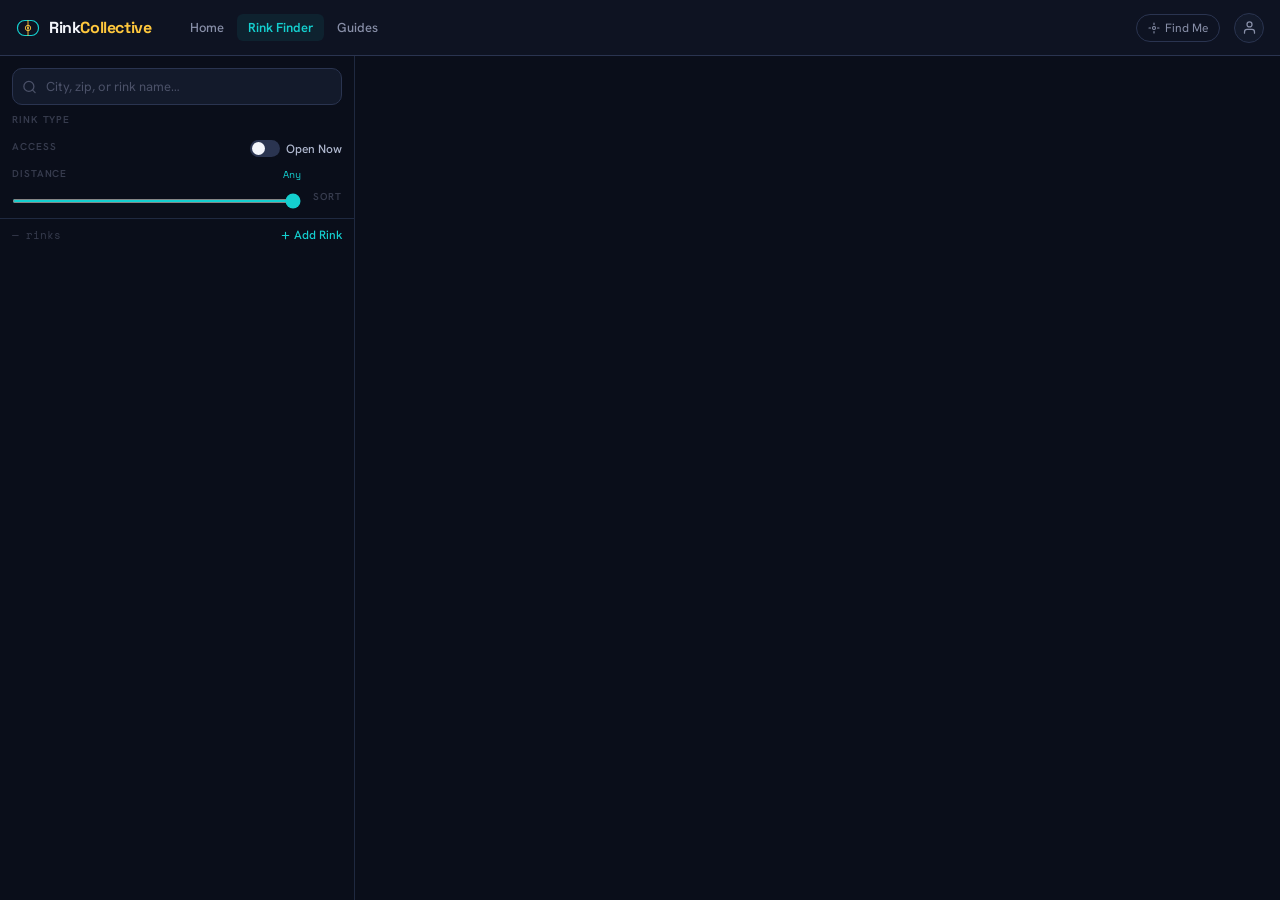
==== commit c3d89671: "Hide Equipment nav link from non-admins Equipment's pricing/retailers are still mock data (see Live " ====
--- a/static/index.html
+++ b/static/index.html
@@ -52,7 +52,7 @@
   #hl-map { width: 100%; height: 100%; }
 
   /* Nav */
-  #nav { height: 56px; background: #0E1322; border-bottom: 1px solid var(--border); display: flex; align-items: center; padding: 0 16px; flex-shrink: 0; z-index: 200; position: relative; }
+  #nav { height: 56px; background: #0E1322; border-bottom: 1px solid var(--border); display: flex; align-items: center; padding: 0 16px; flex-shrink: 0; z-index: 1300; position: relative; }
 
   /* Sidebar */
   #sidebar { width: 355px; background: var(--bg); border-right: 1px solid var(--hair); display: flex; flex-direction: column; overflow: hidden; flex-shrink: 0; }
@@ -102,7 +102,7 @@
     <div id="nav-links" style="display:flex;align-items:center;gap:2px;flex:1;">
       <a href="/" style="padding:5px 11px;font-size:13px;font-weight:500;color:var(--text-faint);text-decoration:none;border-radius:6px;">Home</a>
       <a href="/rinks" style="padding:5px 11px;font-size:13px;font-weight:600;color:var(--color-primary);text-decoration:none;border-radius:6px;background:rgba(20,207,207,0.08);">Rink Finder</a>
-      <a href="/equipment" style="padding:5px 11px;font-size:13px;font-weight:500;color:var(--text-faint);text-decoration:none;border-radius:6px;">Equipment</a>
+      <a href="/equipment" id="nav-link-equipment" style="display:none;padding:5px 11px;font-size:13px;font-weight:500;color:var(--text-faint);text-decoration:none;border-radius:6px;">Equipment</a>
       <a href="/guides" style="padding:5px 11px;font-size:13px;font-weight:500;color:var(--text-faint);text-decoration:none;border-radius:6px;">Guides</a>
       <!-- Community temporarily removed from nav in favor of Equipment (affiliate revenue priority) — restore this link when Community ships:
       <a href="#" style="padding:5px 11px;font-size:13px;font-weight:500;color:var(--text-faint);text-decoration:none;border-radius:6px;">Community</a>
@@ -871,6 +871,7 @@
     errEl.style.display = s.authError ? 'block' : 'none';
     errEl.textContent = s.authError;
 
+    document.getElementById('nav-link-equipment').style.display = (s.currentUser && s.currentUser.isAdmin) ? 'block' : 'none';
     document.getElementById('nav-username').textContent = s.currentUser ? s.currentUser.displayName : '';
     const navAvatar = document.getElementById('nav-avatar');
     navAvatar.title = s.currentUser ? s.currentUser.displayName : 'Sign in';
